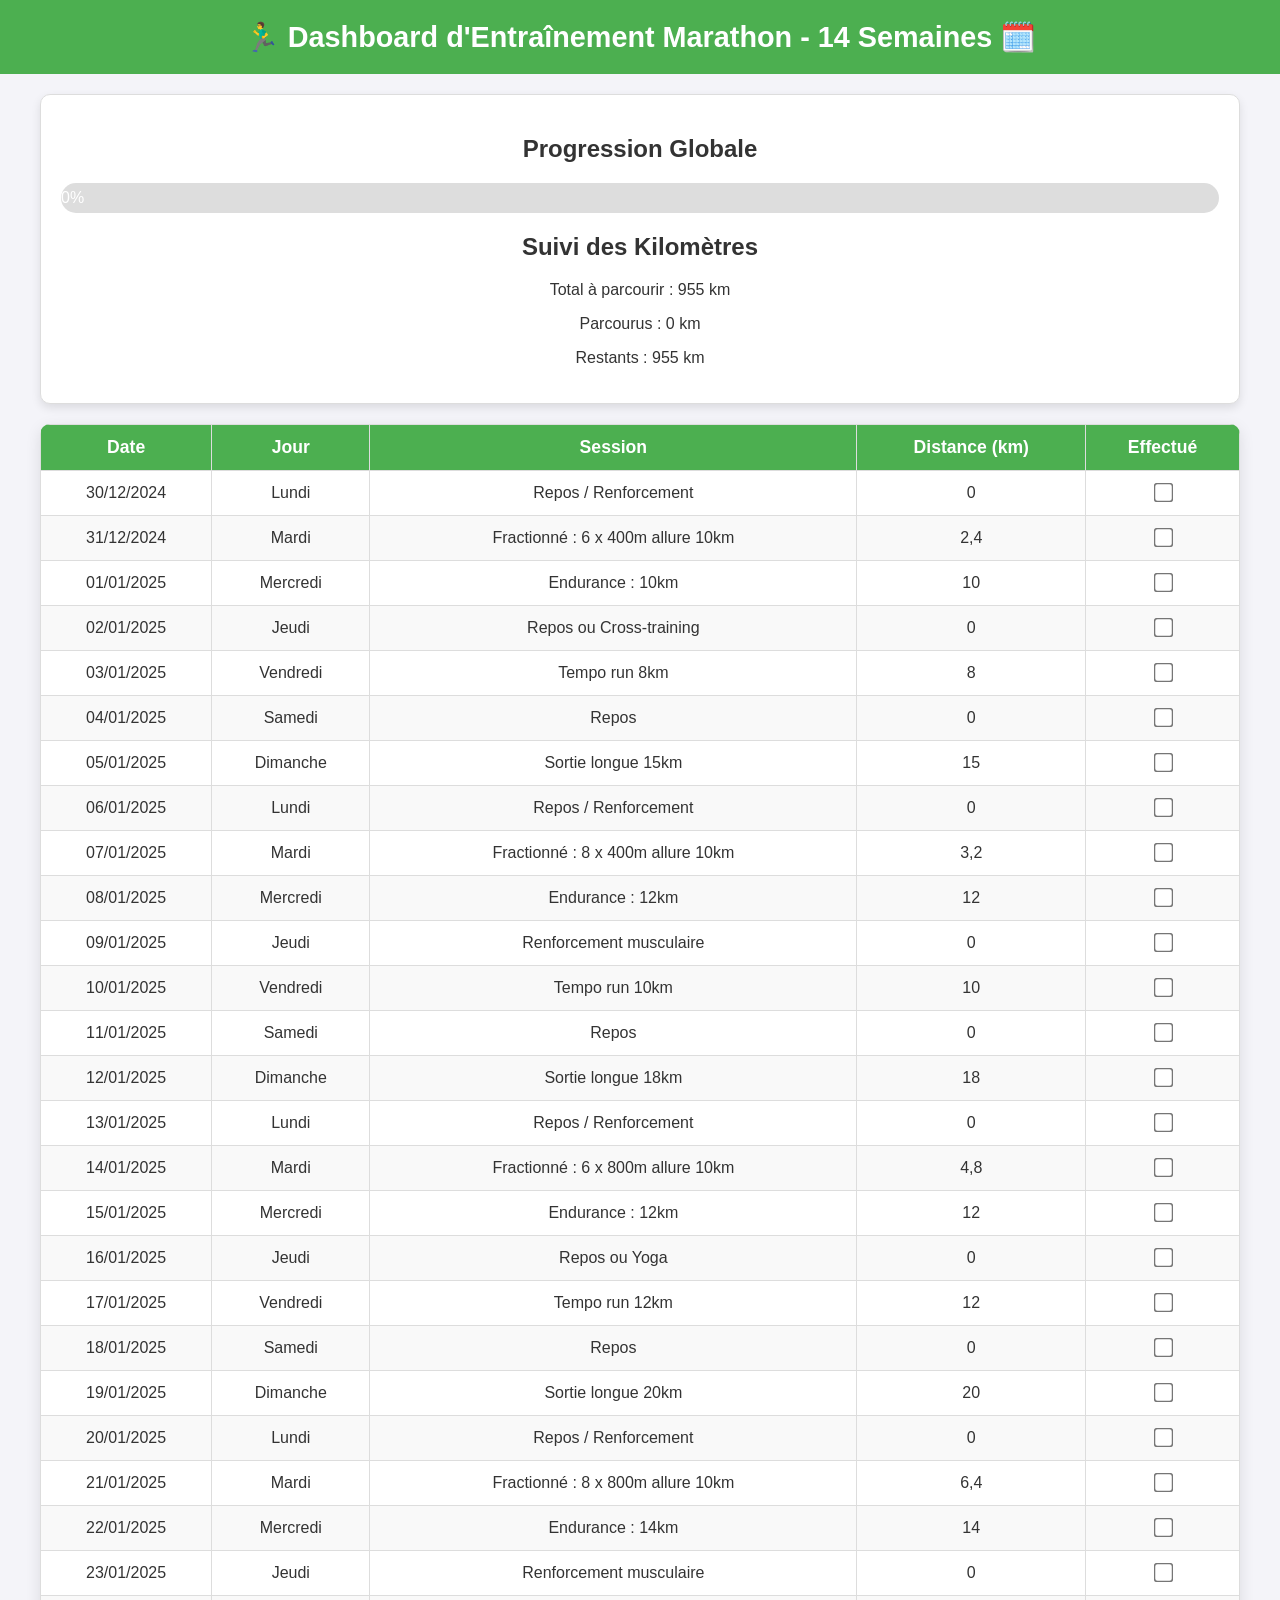
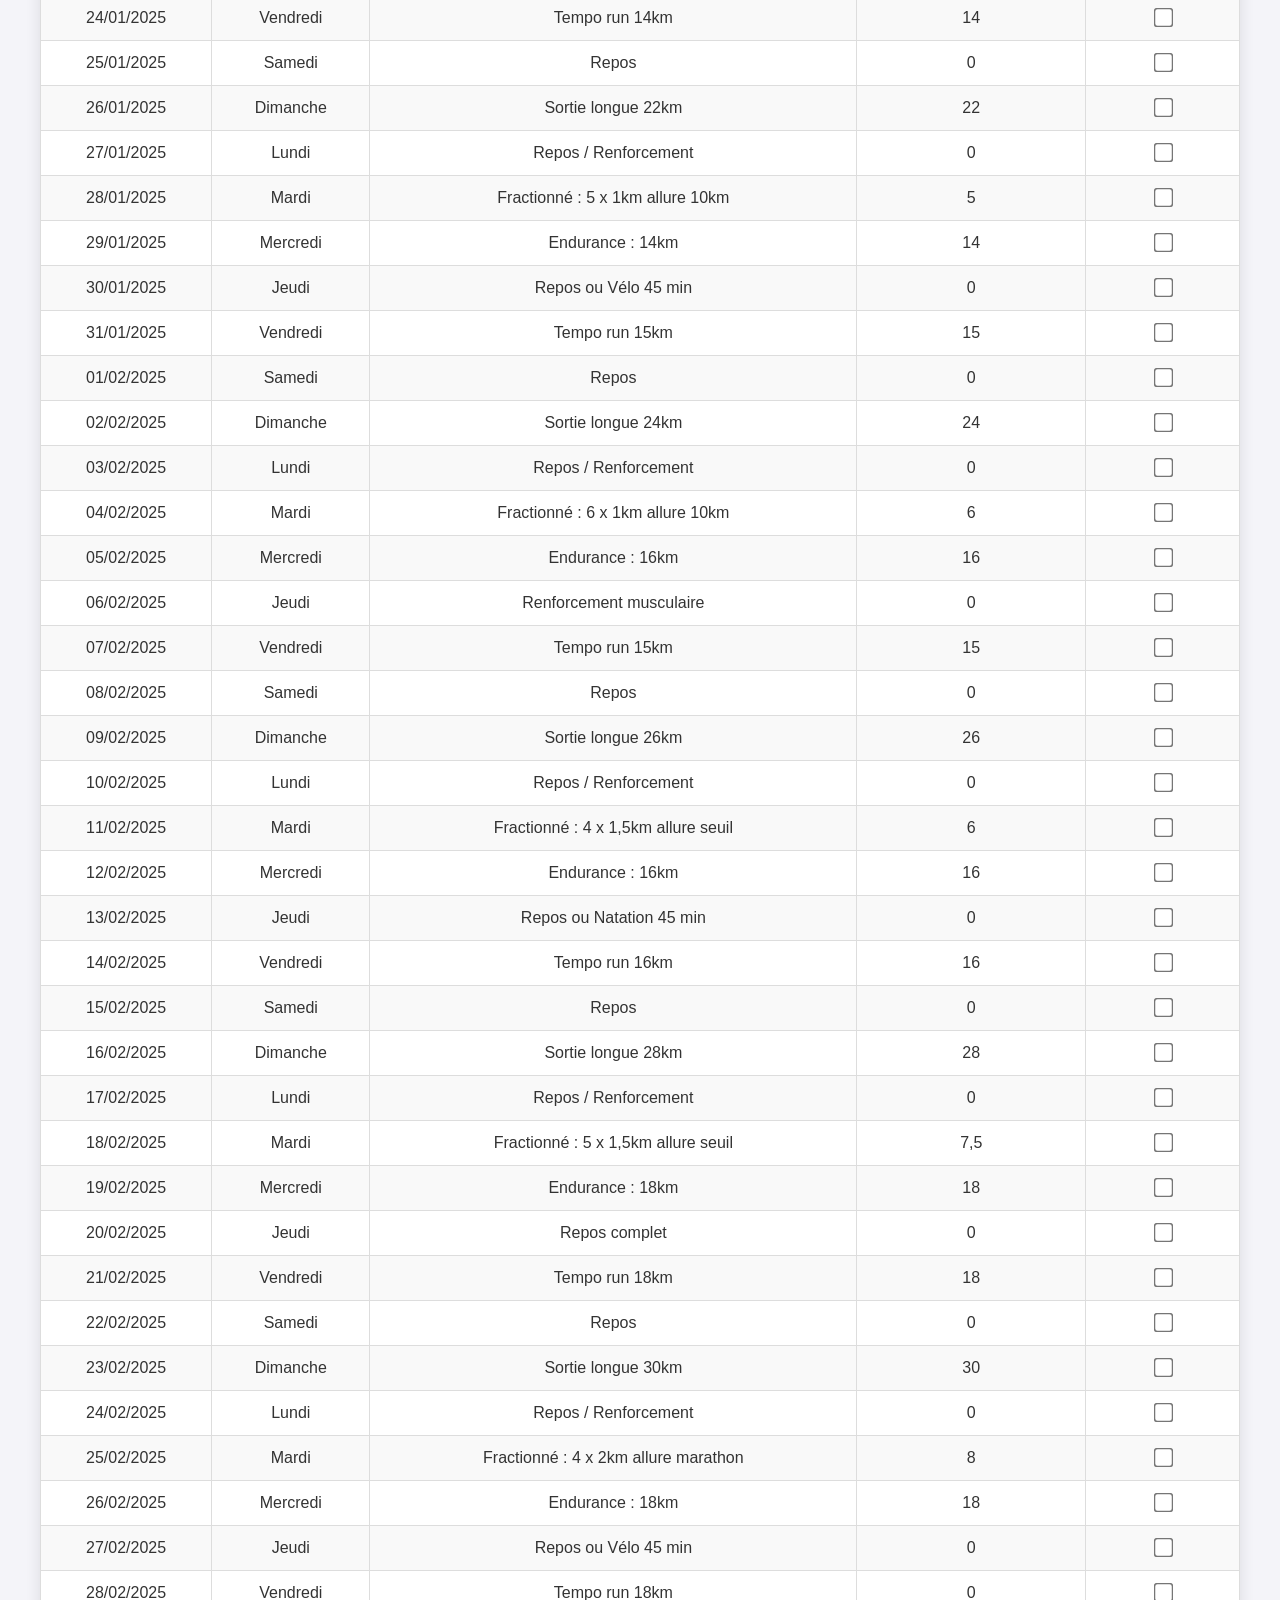
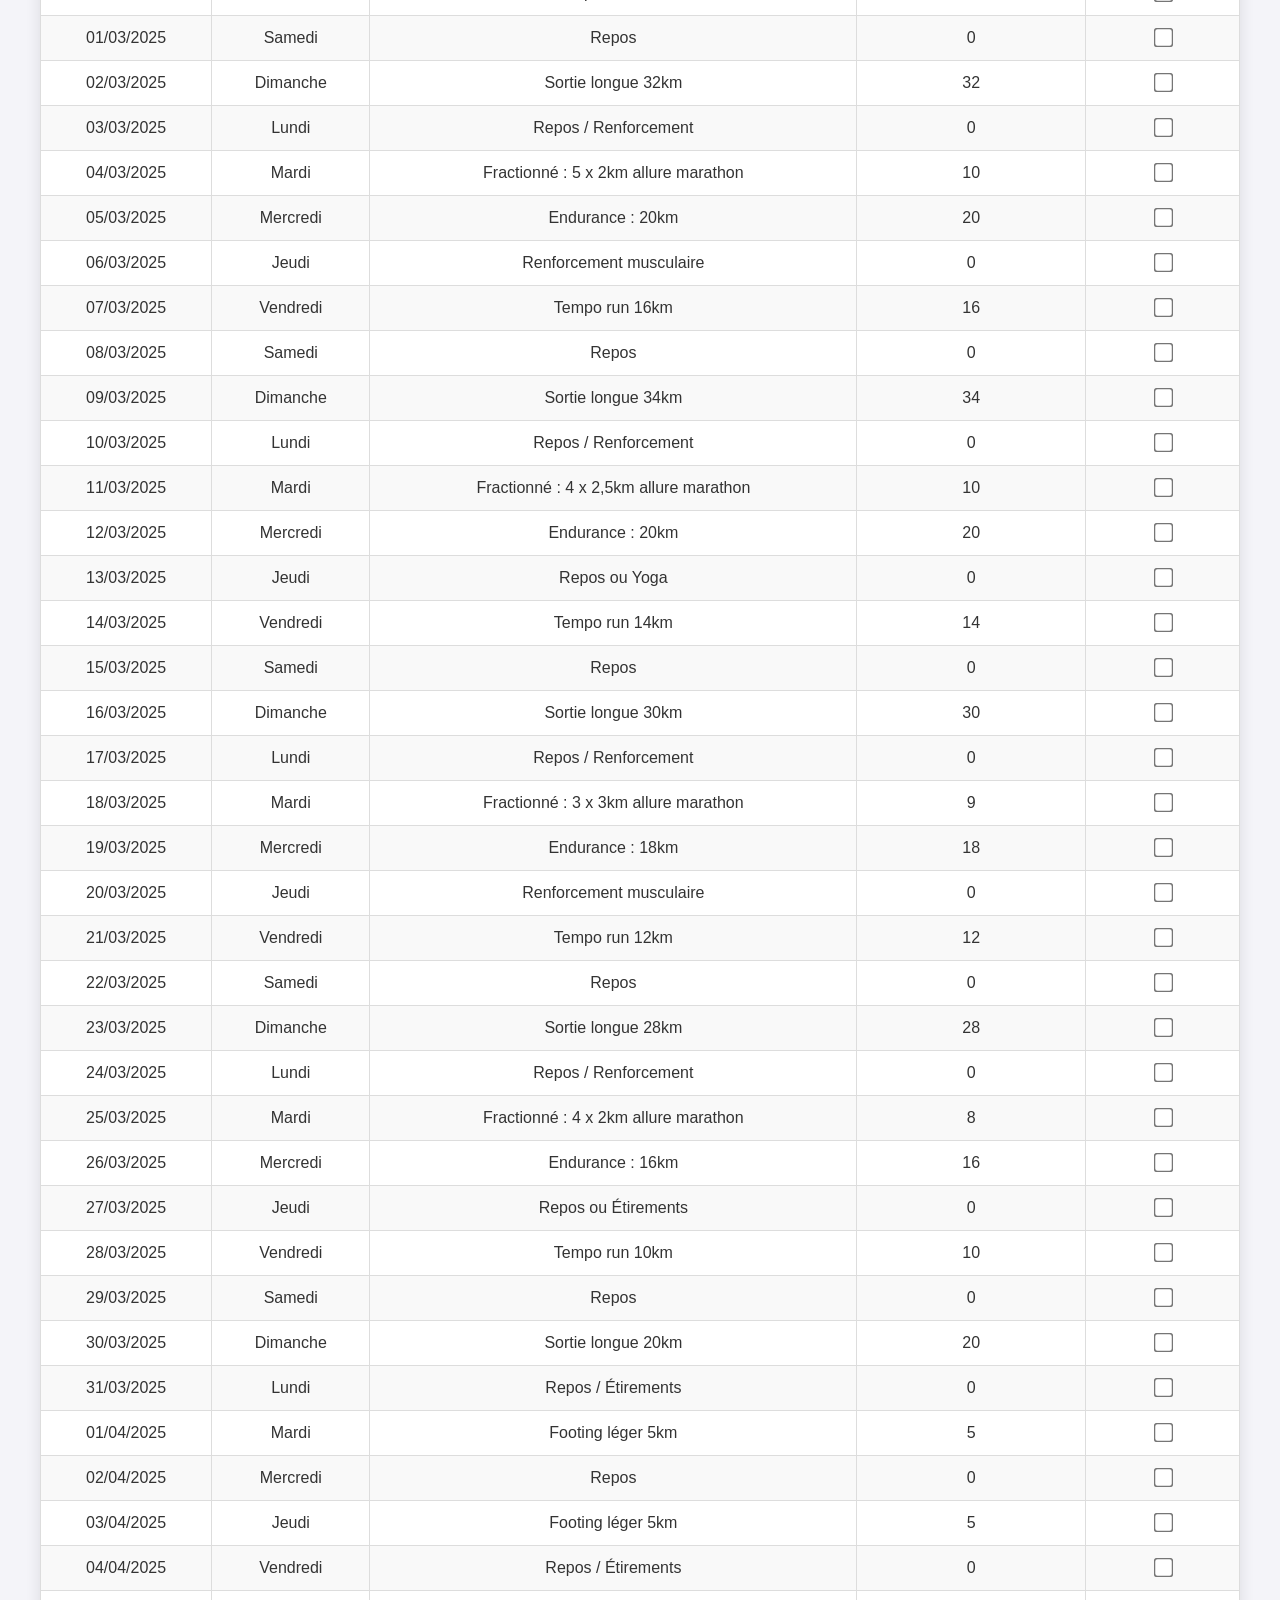
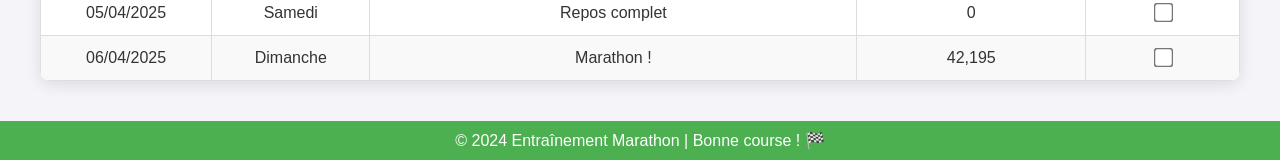
==== index.html @ 6904cc70 "Rename dashboard_marathon_14_semaines_responsive.html to index.html" ====
<!DOCTYPE html>

<html lang="fr">
<head>
<meta charset="utf-8"/>
<meta content="width=device-width, initial-scale=1.0" name="viewport"/>
<title>Dashboard d'Entraînement Marathon - 14 Semaines</title>
<style>
        body {
            font-family: 'Segoe UI', Tahoma, Geneva, Verdana, sans-serif;
            margin: 0;
            padding: 0;
            background-color: #f4f4f9;
            color: #333;
        }
        header {
            background-color: #4CAF50;
            color: white;
            padding: 20px;
            text-align: center;
            font-size: 1.8em;
            font-weight: bold;
        }
        .container {
            padding: 20px;
            max-width: 1200px;
            margin: 0 auto;
        }
        .sticky-section {
            background: #fff;
            padding: 20px;
            border: 1px solid #ddd;
            box-shadow: 0px 4px 10px rgba(0, 0, 0, 0.1);
            text-align: center;
            position: sticky;
            top: 20px;
            z-index: 100;
            border-radius: 10px;
            margin-bottom: 20px;
        }
        .progress-bar {
            width: 100%;
            background: #ddd;
            border-radius: 20px;
            overflow: hidden;
            height: 30px;
            margin-top: 10px;
        }
        .progress-fill {
            height: 100%;
            width: 0%;
            background: #4CAF50;
            text-align: center;
            color: white;
            line-height: 30px;
            transition: width 0.3s ease-in-out;
        }
        table {
            width: 100%;
            border-collapse: collapse;
            background-color: #fff;
            box-shadow: 0px 4px 15px rgba(0, 0, 0, 0.1);
            margin-top: 20px;
            border-radius: 10px;
            overflow: hidden;
        }
        th, td {
            border: 1px solid #ddd;
            padding: 12px;
            text-align: center;
        }
        th {
            background-color: #4CAF50;
            color: white;
            font-size: 1.1em;
        }
        tr:nth-child(even) {
            background-color: #f9f9f9;
        }
        tr:hover {
            background-color: #f1f1f1;
        }
        .done {
            background-color: #c8e6c9 !important;
        }
        input[type="checkbox"] {
            transform: scale(1.5);
            cursor: pointer;
        }
        footer {
            text-align: center;
            padding: 10px;
            background-color: #4CAF50;
            color: white;
            margin-top: 20px;
        }
    
        @media (max-width: 768px) {
            header {
                font-size: 1.5em;
                padding: 15px;
            }
            .container {
                padding: 10px;
            }
            .sticky-section {
                padding: 15px;
                top: 10px;
            }
            .progress-bar {
                height: 25px;
            }
            .progress-fill {
                line-height: 25px;
            }
            table {
                font-size: 0.9em;
                display: block;
                overflow-x: auto;
                white-space: nowrap;
            }
            th, td {
                padding: 10px;
            }
            input[type="checkbox"] {
                transform: scale(1.2);
            }
            footer {
                font-size: 0.9em;
            }
        }
</style>
<script>
        function toggleDone(checkbox) {
            let row = checkbox.parentElement.parentElement;
            let distanceCell = row.cells[3];
            let distance = parseFloat(distanceCell.innerText) || 0;
            let completedDistance = parseFloat(document.getElementById('completed-distance').innerText) || 0;
            let totalDistance = parseFloat(document.getElementById('total-distance').innerText);

            if (checkbox.checked) {
                row.classList.add('done');
                completedDistance += distance;
            } else {
                row.classList.remove('done');
                completedDistance -= distance;
            }

            document.getElementById('completed-distance').innerText = completedDistance.toFixed(2);
            document.getElementById('remaining-distance').innerText = (totalDistance - completedDistance).toFixed(2);
            updateProgress(completedDistance, totalDistance);
            saveState();
        }

        function updateProgress(completed, total) {
            let progress = (completed / total) * 100;
            document.getElementById('progress-fill').style.width = progress + '%';
            document.getElementById('progress-text').innerText = Math.round(progress) + '%';
        }

        function saveState() {
            let checkboxes = document.querySelectorAll('input[type="checkbox"]');
            let state = Array.from(checkboxes).map(cb => cb.checked);
            localStorage.setItem('trainingState', JSON.stringify(state));
            localStorage.setItem('completedDistance', document.getElementById('completed-distance').innerText);
        }

        function loadState() {
            let state = JSON.parse(localStorage.getItem('trainingState'));
            let completedDistance = localStorage.getItem('completedDistance');
            let checkboxes = document.querySelectorAll('input[type="checkbox"]');

            if (state) {
                state.forEach((checked, index) => {
                    checkboxes[index].checked = checked;
                    if (checked) {
                        checkboxes[index].parentElement.parentElement.classList.add('done');
                    }
                });
            }

            if (completedDistance) {
                document.getElementById('completed-distance').innerText = completedDistance;
                let totalDistance = parseFloat(document.getElementById('total-distance').innerText);
                document.getElementById('remaining-distance').innerText = (totalDistance - parseFloat(completedDistance)).toFixed(2);
                updateProgress(parseFloat(completedDistance), totalDistance);
            }
        }

        window.onload = loadState;
    </script>
</head>
<body>
<header>🏃‍♂️ Dashboard d'Entraînement Marathon - 14 Semaines 🗓️</header>
<div class="container">
<div class="sticky-section">
<h2>Progression Globale</h2>
<div class="progress-bar">
<div class="progress-fill" id="progress-fill">
<span id="progress-text">0%</span>
</div>
</div>
<h2>Suivi des Kilomètres</h2>
<p>Total à parcourir : <span id="total-distance">0</span> km</p>
<p>Parcourus : <span id="completed-distance">0</span> km</p>
<p>Restants : <span id="remaining-distance">0</span> km</p>
</div>
<table>
<thead>
<tr>
<th>Date</th>
<th>Jour</th>
<th>Session</th>
<th>Distance (km)</th>
<th>Effectué</th>
</tr>
</thead>
<tbody>
<tr>
<td>30/12/2024</td>
<td>Lundi</td>
<td>Repos / Renforcement</td>
<td>0</td>
<td><input onclick="toggleDone(this)" type="checkbox"/></td>
</tr>
<tr>
<td>31/12/2024</td>
<td>Mardi</td>
<td>Fractionné : 6 x 400m allure 10km</td>
<td>2,4</td>
<td><input onclick="toggleDone(this)" type="checkbox"/></td>
</tr>
<tr>
<td>01/01/2025</td>
<td>Mercredi</td>
<td>Endurance : 10km</td>
<td>10</td>
<td><input onclick="toggleDone(this)" type="checkbox"/></td>
</tr>
<tr>
<td>02/01/2025</td>
<td>Jeudi</td>
<td>Repos ou Cross-training</td>
<td>0</td>
<td><input onclick="toggleDone(this)" type="checkbox"/></td>
</tr>
<tr>
<td>03/01/2025</td>
<td>Vendredi</td>
<td>Tempo run 8km</td>
<td>8</td>
<td><input onclick="toggleDone(this)" type="checkbox"/></td>
</tr>
<tr>
<td>04/01/2025</td>
<td>Samedi</td>
<td>Repos</td>
<td>0</td>
<td><input onclick="toggleDone(this)" type="checkbox"/></td>
</tr>
<tr>
<td>05/01/2025</td>
<td>Dimanche</td>
<td>Sortie longue 15km</td>
<td>15</td>
<td><input onclick="toggleDone(this)" type="checkbox"/></td>
</tr>
<tr>
<td>06/01/2025</td>
<td>Lundi</td>
<td>Repos / Renforcement</td>
<td>0</td>
<td><input onclick="toggleDone(this)" type="checkbox"/></td>
</tr>
<tr>
<td>07/01/2025</td>
<td>Mardi</td>
<td>Fractionné : 8 x 400m allure 10km</td>
<td>3,2</td>
<td><input onclick="toggleDone(this)" type="checkbox"/></td>
</tr>
<tr>
<td>08/01/2025</td>
<td>Mercredi</td>
<td>Endurance : 12km</td>
<td>12</td>
<td><input onclick="toggleDone(this)" type="checkbox"/></td>
</tr>
<tr>
<td>09/01/2025</td>
<td>Jeudi</td>
<td>Renforcement musculaire</td>
<td>0</td>
<td><input onclick="toggleDone(this)" type="checkbox"/></td>
</tr>
<tr>
<td>10/01/2025</td>
<td>Vendredi</td>
<td>Tempo run 10km</td>
<td>10</td>
<td><input onclick="toggleDone(this)" type="checkbox"/></td>
</tr>
<tr>
<td>11/01/2025</td>
<td>Samedi</td>
<td>Repos</td>
<td>0</td>
<td><input onclick="toggleDone(this)" type="checkbox"/></td>
</tr>
<tr>
<td>12/01/2025</td>
<td>Dimanche</td>
<td>Sortie longue 18km</td>
<td>18</td>
<td><input onclick="toggleDone(this)" type="checkbox"/></td>
</tr>
<tr>
<td>13/01/2025</td>
<td>Lundi</td>
<td>Repos / Renforcement</td>
<td>0</td>
<td><input onclick="toggleDone(this)" type="checkbox"/></td>
</tr>
<tr>
<td>14/01/2025</td>
<td>Mardi</td>
<td>Fractionné : 6 x 800m allure 10km</td>
<td>4,8</td>
<td><input onclick="toggleDone(this)" type="checkbox"/></td>
</tr>
<tr>
<td>15/01/2025</td>
<td>Mercredi</td>
<td>Endurance : 12km</td>
<td>12</td>
<td><input onclick="toggleDone(this)" type="checkbox"/></td>
</tr>
<tr>
<td>16/01/2025</td>
<td>Jeudi</td>
<td>Repos ou Yoga</td>
<td>0</td>
<td><input onclick="toggleDone(this)" type="checkbox"/></td>
</tr>
<tr>
<td>17/01/2025</td>
<td>Vendredi</td>
<td>Tempo run 12km</td>
<td>12</td>
<td><input onclick="toggleDone(this)" type="checkbox"/></td>
</tr>
<tr>
<td>18/01/2025</td>
<td>Samedi</td>
<td>Repos</td>
<td>0</td>
<td><input onclick="toggleDone(this)" type="checkbox"/></td>
</tr>
<tr>
<td>19/01/2025</td>
<td>Dimanche</td>
<td>Sortie longue 20km</td>
<td>20</td>
<td><input onclick="toggleDone(this)" type="checkbox"/></td>
</tr>
<tr>
<td>20/01/2025</td>
<td>Lundi</td>
<td>Repos / Renforcement</td>
<td>0</td>
<td><input onclick="toggleDone(this)" type="checkbox"/></td>
</tr>
<tr>
<td>21/01/2025</td>
<td>Mardi</td>
<td>Fractionné : 8 x 800m allure 10km</td>
<td>6,4</td>
<td><input onclick="toggleDone(this)" type="checkbox"/></td>
</tr>
<tr>
<td>22/01/2025</td>
<td>Mercredi</td>
<td>Endurance : 14km</td>
<td>14</td>
<td><input onclick="toggleDone(this)" type="checkbox"/></td>
</tr>
<tr>
<td>23/01/2025</td>
<td>Jeudi</td>
<td>Renforcement musculaire</td>
<td>0</td>
<td><input onclick="toggleDone(this)" type="checkbox"/></td>
</tr>
<tr>
<td>24/01/2025</td>
<td>Vendredi</td>
<td>Tempo run 14km</td>
<td>14</td>
<td><input onclick="toggleDone(this)" type="checkbox"/></td>
</tr>
<tr>
<td>25/01/2025</td>
<td>Samedi</td>
<td>Repos</td>
<td>0</td>
<td><input onclick="toggleDone(this)" type="checkbox"/></td>
</tr>
<tr>
<td>26/01/2025</td>
<td>Dimanche</td>
<td>Sortie longue 22km</td>
<td>22</td>
<td><input onclick="toggleDone(this)" type="checkbox"/></td>
</tr>
<tr>
<td>27/01/2025</td>
<td>Lundi</td>
<td>Repos / Renforcement</td>
<td>0</td>
<td><input onclick="toggleDone(this)" type="checkbox"/></td>
</tr>
<tr>
<td>28/01/2025</td>
<td>Mardi</td>
<td>Fractionné : 5 x 1km allure 10km</td>
<td>5</td>
<td><input onclick="toggleDone(this)" type="checkbox"/></td>
</tr>
<tr>
<td>29/01/2025</td>
<td>Mercredi</td>
<td>Endurance : 14km</td>
<td>14</td>
<td><input onclick="toggleDone(this)" type="checkbox"/></td>
</tr>
<tr>
<td>30/01/2025</td>
<td>Jeudi</td>
<td>Repos ou Vélo 45 min</td>
<td>0</td>
<td><input onclick="toggleDone(this)" type="checkbox"/></td>
</tr>
<tr>
<td>31/01/2025</td>
<td>Vendredi</td>
<td>Tempo run 15km</td>
<td>15</td>
<td><input onclick="toggleDone(this)" type="checkbox"/></td>
</tr>
<tr>
<td>01/02/2025</td>
<td>Samedi</td>
<td>Repos</td>
<td>0</td>
<td><input onclick="toggleDone(this)" type="checkbox"/></td>
</tr>
<tr>
<td>02/02/2025</td>
<td>Dimanche</td>
<td>Sortie longue 24km</td>
<td>24</td>
<td><input onclick="toggleDone(this)" type="checkbox"/></td>
</tr>
<tr>
<td>03/02/2025</td>
<td>Lundi</td>
<td>Repos / Renforcement</td>
<td>0</td>
<td><input onclick="toggleDone(this)" type="checkbox"/></td>
</tr>
<tr>
<td>04/02/2025</td>
<td>Mardi</td>
<td>Fractionné : 6 x 1km allure 10km</td>
<td>6</td>
<td><input onclick="toggleDone(this)" type="checkbox"/></td>
</tr>
<tr>
<td>05/02/2025</td>
<td>Mercredi</td>
<td>Endurance : 16km</td>
<td>16</td>
<td><input onclick="toggleDone(this)" type="checkbox"/></td>
</tr>
<tr>
<td>06/02/2025</td>
<td>Jeudi</td>
<td>Renforcement musculaire</td>
<td>0</td>
<td><input onclick="toggleDone(this)" type="checkbox"/></td>
</tr>
<tr>
<td>07/02/2025</td>
<td>Vendredi</td>
<td>Tempo run 15km</td>
<td>15</td>
<td><input onclick="toggleDone(this)" type="checkbox"/></td>
</tr>
<tr>
<td>08/02/2025</td>
<td>Samedi</td>
<td>Repos</td>
<td>0</td>
<td><input onclick="toggleDone(this)" type="checkbox"/></td>
</tr>
<tr>
<td>09/02/2025</td>
<td>Dimanche</td>
<td>Sortie longue 26km</td>
<td>26</td>
<td><input onclick="toggleDone(this)" type="checkbox"/></td>
</tr>
<tr>
<td>10/02/2025</td>
<td>Lundi</td>
<td>Repos / Renforcement</td>
<td>0</td>
<td><input onclick="toggleDone(this)" type="checkbox"/></td>
</tr>
<tr>
<td>11/02/2025</td>
<td>Mardi</td>
<td>Fractionné : 4 x 1,5km allure seuil</td>
<td>6</td>
<td><input onclick="toggleDone(this)" type="checkbox"/></td>
</tr>
<tr>
<td>12/02/2025</td>
<td>Mercredi</td>
<td>Endurance : 16km</td>
<td>16</td>
<td><input onclick="toggleDone(this)" type="checkbox"/></td>
</tr>
<tr>
<td>13/02/2025</td>
<td>Jeudi</td>
<td>Repos ou Natation 45 min</td>
<td>0</td>
<td><input onclick="toggleDone(this)" type="checkbox"/></td>
</tr>
<tr>
<td>14/02/2025</td>
<td>Vendredi</td>
<td>Tempo run 16km</td>
<td>16</td>
<td><input onclick="toggleDone(this)" type="checkbox"/></td>
</tr>
<tr>
<td>15/02/2025</td>
<td>Samedi</td>
<td>Repos</td>
<td>0</td>
<td><input onclick="toggleDone(this)" type="checkbox"/></td>
</tr>
<tr>
<td>16/02/2025</td>
<td>Dimanche</td>
<td>Sortie longue 28km</td>
<td>28</td>
<td><input onclick="toggleDone(this)" type="checkbox"/></td>
</tr>
<tr>
<td>17/02/2025</td>
<td>Lundi</td>
<td>Repos / Renforcement</td>
<td>0</td>
<td><input onclick="toggleDone(this)" type="checkbox"/></td>
</tr>
<tr>
<td>18/02/2025</td>
<td>Mardi</td>
<td>Fractionné : 5 x 1,5km allure seuil</td>
<td>7,5</td>
<td><input onclick="toggleDone(this)" type="checkbox"/></td>
</tr>
<tr>
<td>19/02/2025</td>
<td>Mercredi</td>
<td>Endurance : 18km</td>
<td>18</td>
<td><input onclick="toggleDone(this)" type="checkbox"/></td>
</tr>
<tr>
<td>20/02/2025</td>
<td>Jeudi</td>
<td>Repos complet</td>
<td>0</td>
<td><input onclick="toggleDone(this)" type="checkbox"/></td>
</tr>
<tr>
<td>21/02/2025</td>
<td>Vendredi</td>
<td>Tempo run 18km</td>
<td>18</td>
<td><input onclick="toggleDone(this)" type="checkbox"/></td>
</tr>
<tr>
<td>22/02/2025</td>
<td>Samedi</td>
<td>Repos</td>
<td>0</td>
<td><input onclick="toggleDone(this)" type="checkbox"/></td>
</tr>
<tr>
<td>23/02/2025</td>
<td>Dimanche</td>
<td>Sortie longue 30km</td>
<td>30</td>
<td><input onclick="toggleDone(this)" type="checkbox"/></td>
</tr>
<tr>
<td>24/02/2025</td>
<td>Lundi</td>
<td>Repos / Renforcement</td>
<td>0</td>
<td><input onclick="toggleDone(this)" type="checkbox"/></td>
</tr>
<tr>
<td>25/02/2025</td>
<td>Mardi</td>
<td>Fractionné : 4 x 2km allure marathon</td>
<td>8</td>
<td><input onclick="toggleDone(this)" type="checkbox"/></td>
</tr>
<tr>
<td>26/02/2025</td>
<td>Mercredi</td>
<td>Endurance : 18km</td>
<td>18</td>
<td><input onclick="toggleDone(this)" type="checkbox"/></td>
</tr>
<tr>
<td>27/02/2025</td>
<td>Jeudi</td>
<td>Repos ou Vélo 45 min</td>
<td>0</td>
<td><input onclick="toggleDone(this)" type="checkbox"/></td>
</tr>
<tr>
<td>28/02/2025</td>
<td>Vendredi</td>
<td>Tempo run 18km</td>
<td>0</td>
<td><input onclick="toggleDone(this)" type="checkbox"/></td>
</tr>
<tr>
<td>01/03/2025</td>
<td>Samedi</td>
<td>Repos</td>
<td>0</td>
<td><input onclick="toggleDone(this)" type="checkbox"/></td>
</tr>
<tr>
<td>02/03/2025</td>
<td>Dimanche</td>
<td>Sortie longue 32km</td>
<td>32</td>
<td><input onclick="toggleDone(this)" type="checkbox"/></td>
</tr>
<tr>
<td>03/03/2025</td>
<td>Lundi</td>
<td>Repos / Renforcement</td>
<td>0</td>
<td><input onclick="toggleDone(this)" type="checkbox"/></td>
</tr>
<tr>
<td>04/03/2025</td>
<td>Mardi</td>
<td>Fractionné : 5 x 2km allure marathon</td>
<td>10</td>
<td><input onclick="toggleDone(this)" type="checkbox"/></td>
</tr>
<tr>
<td>05/03/2025</td>
<td>Mercredi</td>
<td>Endurance : 20km</td>
<td>20</td>
<td><input onclick="toggleDone(this)" type="checkbox"/></td>
</tr>
<tr>
<td>06/03/2025</td>
<td>Jeudi</td>
<td>Renforcement musculaire</td>
<td>0</td>
<td><input onclick="toggleDone(this)" type="checkbox"/></td>
</tr>
<tr>
<td>07/03/2025</td>
<td>Vendredi</td>
<td>Tempo run 16km</td>
<td>16</td>
<td><input onclick="toggleDone(this)" type="checkbox"/></td>
</tr>
<tr>
<td>08/03/2025</td>
<td>Samedi</td>
<td>Repos</td>
<td>0</td>
<td><input onclick="toggleDone(this)" type="checkbox"/></td>
</tr>
<tr>
<td>09/03/2025</td>
<td>Dimanche</td>
<td>Sortie longue 34km</td>
<td>34</td>
<td><input onclick="toggleDone(this)" type="checkbox"/></td>
</tr>
<tr>
<td>10/03/2025</td>
<td>Lundi</td>
<td>Repos / Renforcement</td>
<td>0</td>
<td><input onclick="toggleDone(this)" type="checkbox"/></td>
</tr>
<tr>
<td>11/03/2025</td>
<td>Mardi</td>
<td>Fractionné : 4 x 2,5km allure marathon</td>
<td>10</td>
<td><input onclick="toggleDone(this)" type="checkbox"/></td>
</tr>
<tr>
<td>12/03/2025</td>
<td>Mercredi</td>
<td>Endurance : 20km</td>
<td>20</td>
<td><input onclick="toggleDone(this)" type="checkbox"/></td>
</tr>
<tr>
<td>13/03/2025</td>
<td>Jeudi</td>
<td>Repos ou Yoga</td>
<td>0</td>
<td><input onclick="toggleDone(this)" type="checkbox"/></td>
</tr>
<tr>
<td>14/03/2025</td>
<td>Vendredi</td>
<td>Tempo run 14km</td>
<td>14</td>
<td><input onclick="toggleDone(this)" type="checkbox"/></td>
</tr>
<tr>
<td>15/03/2025</td>
<td>Samedi</td>
<td>Repos</td>
<td>0</td>
<td><input onclick="toggleDone(this)" type="checkbox"/></td>
</tr>
<tr>
<td>16/03/2025</td>
<td>Dimanche</td>
<td>Sortie longue 30km</td>
<td>30</td>
<td><input onclick="toggleDone(this)" type="checkbox"/></td>
</tr>
<tr>
<td>17/03/2025</td>
<td>Lundi</td>
<td>Repos / Renforcement</td>
<td>0</td>
<td><input onclick="toggleDone(this)" type="checkbox"/></td>
</tr>
<tr>
<td>18/03/2025</td>
<td>Mardi</td>
<td>Fractionné : 3 x 3km allure marathon</td>
<td>9</td>
<td><input onclick="toggleDone(this)" type="checkbox"/></td>
</tr>
<tr>
<td>19/03/2025</td>
<td>Mercredi</td>
<td>Endurance : 18km</td>
<td>18</td>
<td><input onclick="toggleDone(this)" type="checkbox"/></td>
</tr>
<tr>
<td>20/03/2025</td>
<td>Jeudi</td>
<td>Renforcement musculaire</td>
<td>0</td>
<td><input onclick="toggleDone(this)" type="checkbox"/></td>
</tr>
<tr>
<td>21/03/2025</td>
<td>Vendredi</td>
<td>Tempo run 12km</td>
<td>12</td>
<td><input onclick="toggleDone(this)" type="checkbox"/></td>
</tr>
<tr>
<td>22/03/2025</td>
<td>Samedi</td>
<td>Repos</td>
<td>0</td>
<td><input onclick="toggleDone(this)" type="checkbox"/></td>
</tr>
<tr>
<td>23/03/2025</td>
<td>Dimanche</td>
<td>Sortie longue 28km</td>
<td>28</td>
<td><input onclick="toggleDone(this)" type="checkbox"/></td>
</tr>
<tr>
<td>24/03/2025</td>
<td>Lundi</td>
<td>Repos / Renforcement</td>
<td>0</td>
<td><input onclick="toggleDone(this)" type="checkbox"/></td>
</tr>
<tr>
<td>25/03/2025</td>
<td>Mardi</td>
<td>Fractionné : 4 x 2km allure marathon</td>
<td>8</td>
<td><input onclick="toggleDone(this)" type="checkbox"/></td>
</tr>
<tr>
<td>26/03/2025</td>
<td>Mercredi</td>
<td>Endurance : 16km</td>
<td>16</td>
<td><input onclick="toggleDone(this)" type="checkbox"/></td>
</tr>
<tr>
<td>27/03/2025</td>
<td>Jeudi</td>
<td>Repos ou Étirements</td>
<td>0</td>
<td><input onclick="toggleDone(this)" type="checkbox"/></td>
</tr>
<tr>
<td>28/03/2025</td>
<td>Vendredi</td>
<td>Tempo run 10km</td>
<td>10</td>
<td><input onclick="toggleDone(this)" type="checkbox"/></td>
</tr>
<tr>
<td>29/03/2025</td>
<td>Samedi</td>
<td>Repos</td>
<td>0</td>
<td><input onclick="toggleDone(this)" type="checkbox"/></td>
</tr>
<tr>
<td>30/03/2025</td>
<td>Dimanche</td>
<td>Sortie longue 20km</td>
<td>20</td>
<td><input onclick="toggleDone(this)" type="checkbox"/></td>
</tr>
<tr>
<td>31/03/2025</td>
<td>Lundi</td>
<td>Repos / Étirements</td>
<td>0</td>
<td><input onclick="toggleDone(this)" type="checkbox"/></td>
</tr>
<tr>
<td>01/04/2025</td>
<td>Mardi</td>
<td>Footing léger 5km</td>
<td>5</td>
<td><input onclick="toggleDone(this)" type="checkbox"/></td>
</tr>
<tr>
<td>02/04/2025</td>
<td>Mercredi</td>
<td>Repos</td>
<td>0</td>
<td><input onclick="toggleDone(this)" type="checkbox"/></td>
</tr>
<tr>
<td>03/04/2025</td>
<td>Jeudi</td>
<td>Footing léger 5km</td>
<td>5</td>
<td><input onclick="toggleDone(this)" type="checkbox"/></td>
</tr>
<tr>
<td>04/04/2025</td>
<td>Vendredi</td>
<td>Repos / Étirements</td>
<td>0</td>
<td><input onclick="toggleDone(this)" type="checkbox"/></td>
</tr>
<tr>
<td>05/04/2025</td>
<td>Samedi</td>
<td>Repos complet</td>
<td>0</td>
<td><input onclick="toggleDone(this)" type="checkbox"/></td>
</tr>
<tr>
<td>06/04/2025</td>
<td>Dimanche</td>
<td>Marathon !</td>
<td>42,195</td>
<td><input onclick="toggleDone(this)" type="checkbox"/></td>
</tr>
</tbody>
</table>
</div>
<footer>© 2024 Entraînement Marathon | Bonne course ! 🏁</footer>
<script>
        document.getElementById('total-distance').innerText = 955;
        document.getElementById('remaining-distance').innerText = 955;
    </script>
</body>
</html>
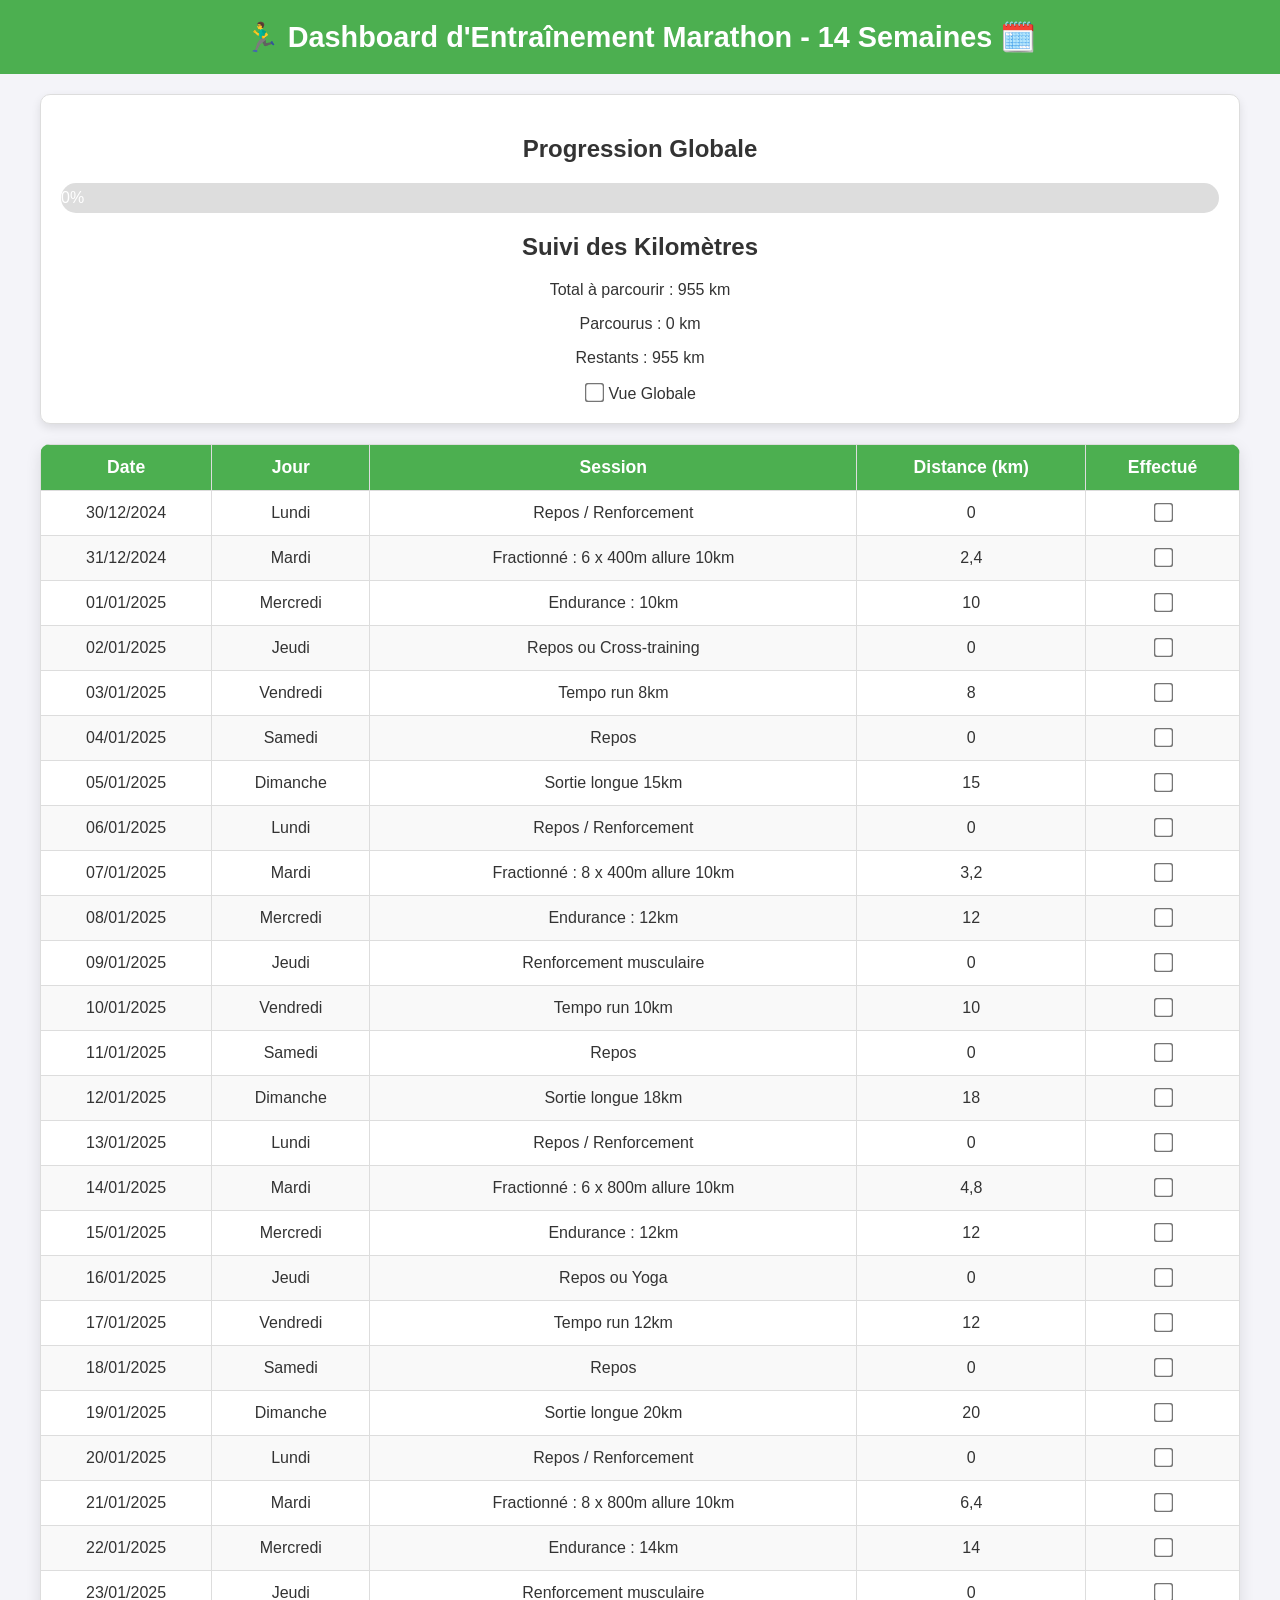
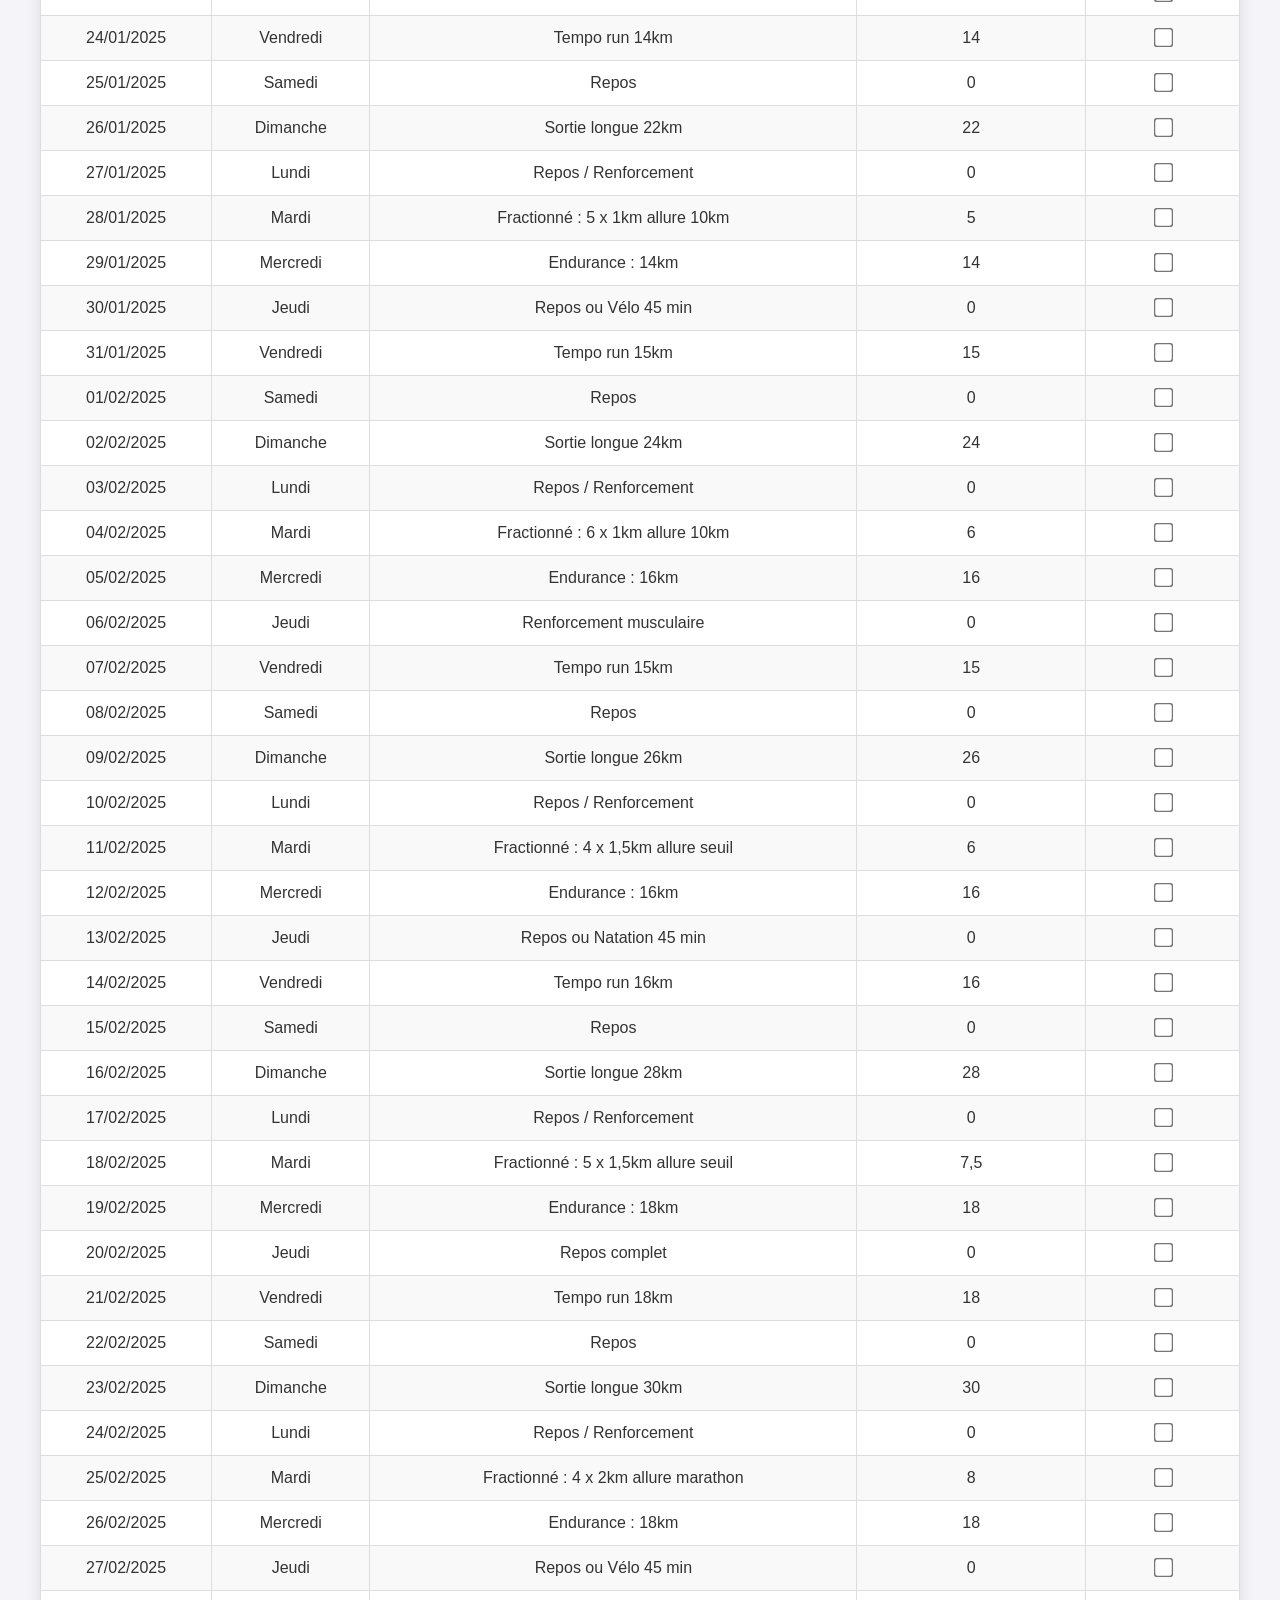
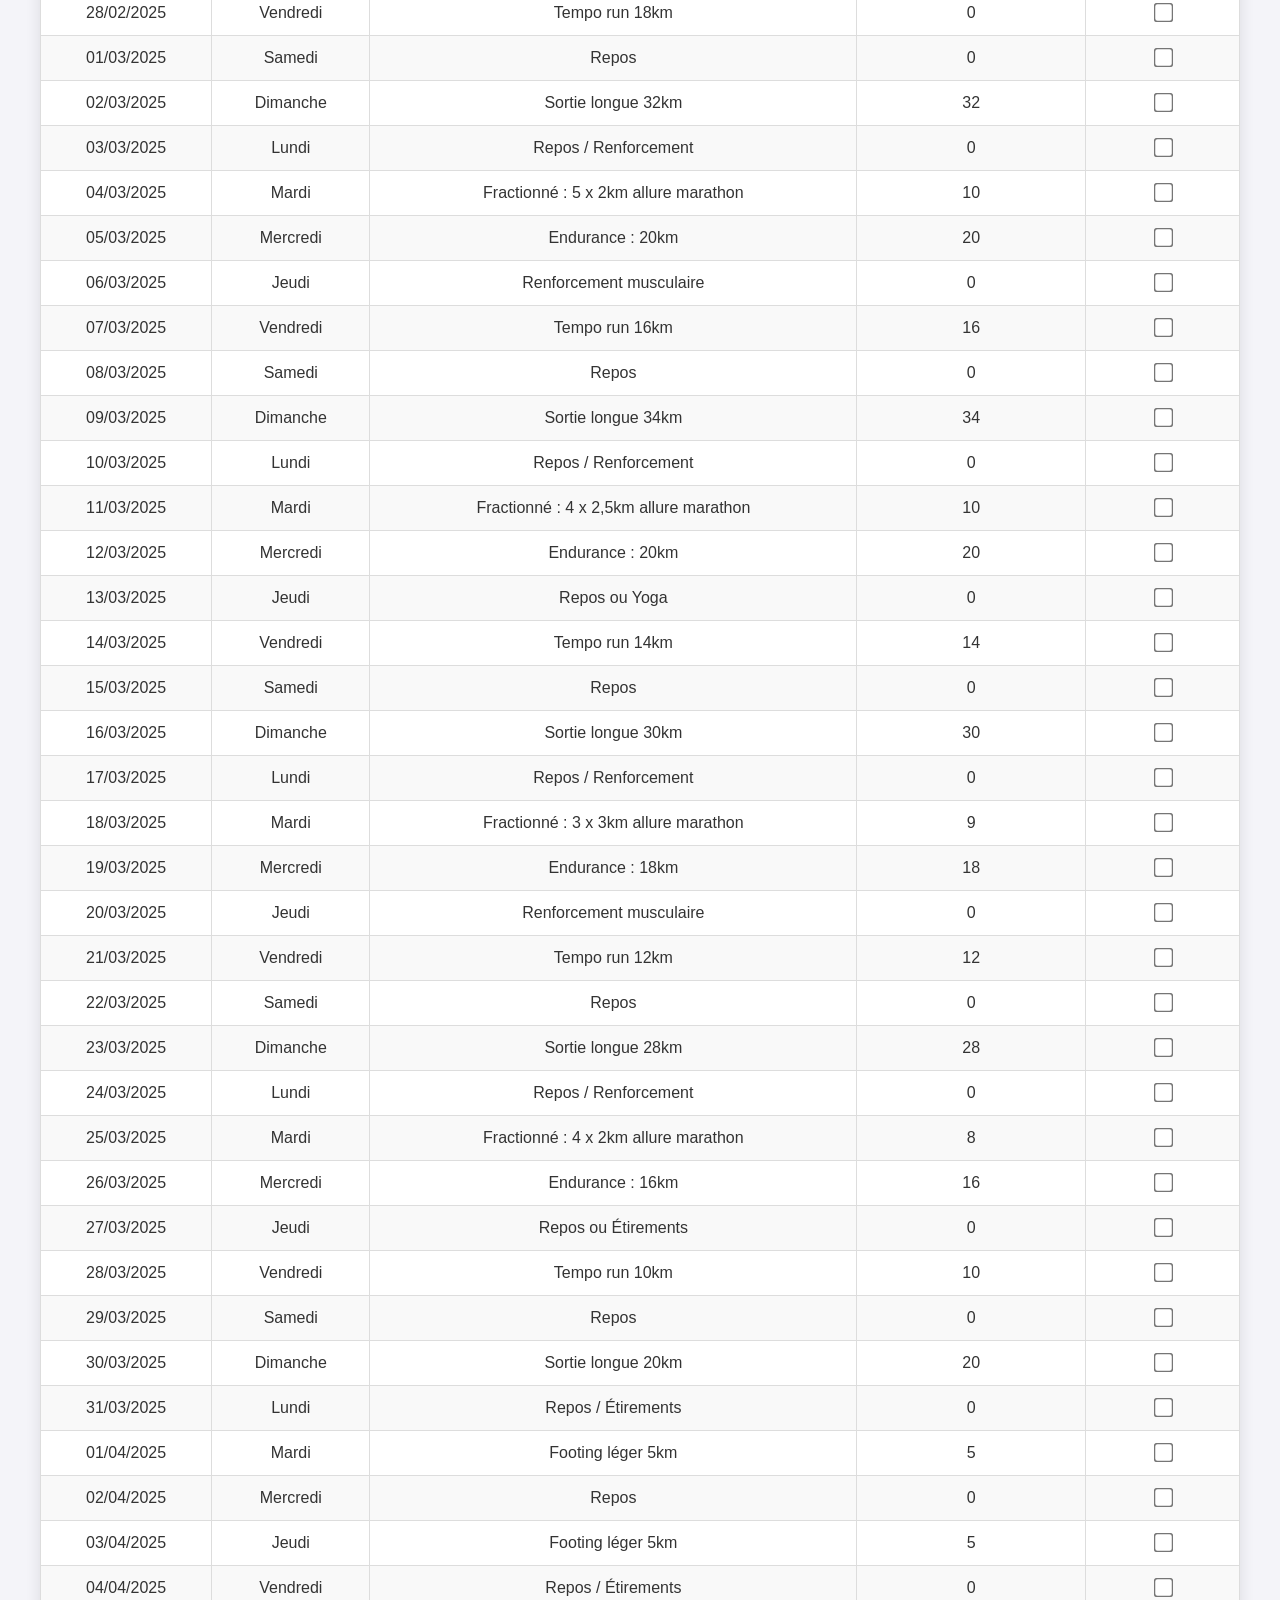
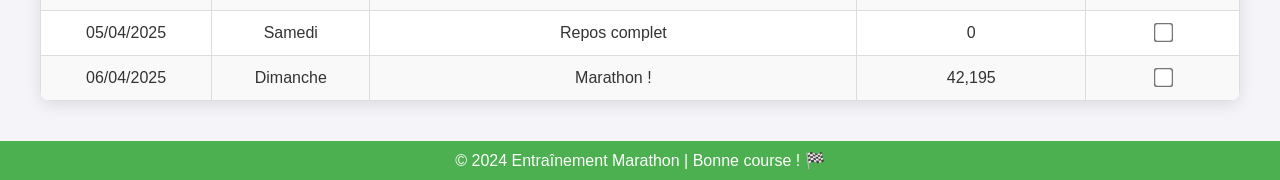
==== commit 1f7c01ff: "Add switch view (global vs. current week)" ====
--- a/index.html
+++ b/index.html
@@ -1,915 +1,741 @@
+<!DOCTYPE html>
+<html lang="fr">
 
-<!DOCTYPE html>
+<head>
+    <meta charset="utf-8" />
+    <meta content="width=device-width, initial-scale=1.0" name="viewport" />
+    <title>Dashboard d'Entraînement Marathon - 14 Semaines</title>
+    <link rel="stylesheet" href="styles.css">
+</head>
 
-<html lang="fr">
-<head>
-<meta charset="utf-8"/>
-<meta content="width=device-width, initial-scale=1.0" name="viewport"/>
-<title>Dashboard d'Entraînement Marathon - 14 Semaines</title>
-<style>
-        body {
-            font-family: 'Segoe UI', Tahoma, Geneva, Verdana, sans-serif;
-            margin: 0;
-            padding: 0;
-            background-color: #f4f4f9;
-            color: #333;
-        }
-        header {
-            background-color: #4CAF50;
-            color: white;
-            padding: 20px;
-            text-align: center;
-            font-size: 1.8em;
-            font-weight: bold;
-        }
-        .container {
-            padding: 20px;
-            max-width: 1200px;
-            margin: 0 auto;
-        }
-        .sticky-section {
-            background: #fff;
-            padding: 20px;
-            border: 1px solid #ddd;
-            box-shadow: 0px 4px 10px rgba(0, 0, 0, 0.1);
-            text-align: center;
-            position: sticky;
-            top: 20px;
-            z-index: 100;
-            border-radius: 10px;
-            margin-bottom: 20px;
-        }
-        .progress-bar {
-            width: 100%;
-            background: #ddd;
-            border-radius: 20px;
-            overflow: hidden;
-            height: 30px;
-            margin-top: 10px;
-        }
-        .progress-fill {
-            height: 100%;
-            width: 0%;
-            background: #4CAF50;
-            text-align: center;
-            color: white;
-            line-height: 30px;
-            transition: width 0.3s ease-in-out;
-        }
-        table {
-            width: 100%;
-            border-collapse: collapse;
-            background-color: #fff;
-            box-shadow: 0px 4px 15px rgba(0, 0, 0, 0.1);
-            margin-top: 20px;
-            border-radius: 10px;
-            overflow: hidden;
-        }
-        th, td {
-            border: 1px solid #ddd;
-            padding: 12px;
-            text-align: center;
-        }
-        th {
-            background-color: #4CAF50;
-            color: white;
-            font-size: 1.1em;
-        }
-        tr:nth-child(even) {
-            background-color: #f9f9f9;
-        }
-        tr:hover {
-            background-color: #f1f1f1;
-        }
-        .done {
-            background-color: #c8e6c9 !important;
-        }
-        input[type="checkbox"] {
-            transform: scale(1.5);
-            cursor: pointer;
-        }
-        footer {
-            text-align: center;
-            padding: 10px;
-            background-color: #4CAF50;
-            color: white;
-            margin-top: 20px;
-        }
-    
-        @media (max-width: 768px) {
-            header {
-                font-size: 1.5em;
-                padding: 15px;
-            }
-            .container {
-                padding: 10px;
-            }
-            .sticky-section {
-                padding: 15px;
-                top: 10px;
-            }
-            .progress-bar {
-                height: 25px;
-            }
-            .progress-fill {
-                line-height: 25px;
-            }
-            table {
-                font-size: 0.9em;
-                display: block;
-                overflow-x: auto;
-                white-space: nowrap;
-            }
-            th, td {
-                padding: 10px;
-            }
-            input[type="checkbox"] {
-                transform: scale(1.2);
-            }
-            footer {
-                font-size: 0.9em;
-            }
-        }
-</style>
-<script>
-        function toggleDone(checkbox) {
-            let row = checkbox.parentElement.parentElement;
-            let distanceCell = row.cells[3];
-            let distance = parseFloat(distanceCell.innerText) || 0;
-            let completedDistance = parseFloat(document.getElementById('completed-distance').innerText) || 0;
-            let totalDistance = parseFloat(document.getElementById('total-distance').innerText);
-
-            if (checkbox.checked) {
-                row.classList.add('done');
-                completedDistance += distance;
-            } else {
-                row.classList.remove('done');
-                completedDistance -= distance;
-            }
-
-            document.getElementById('completed-distance').innerText = completedDistance.toFixed(2);
-            document.getElementById('remaining-distance').innerText = (totalDistance - completedDistance).toFixed(2);
-            updateProgress(completedDistance, totalDistance);
-            saveState();
-        }
-
-        function updateProgress(completed, total) {
-            let progress = (completed / total) * 100;
-            document.getElementById('progress-fill').style.width = progress + '%';
-            document.getElementById('progress-text').innerText = Math.round(progress) + '%';
-        }
-
-        function saveState() {
-            let checkboxes = document.querySelectorAll('input[type="checkbox"]');
-            let state = Array.from(checkboxes).map(cb => cb.checked);
-            localStorage.setItem('trainingState', JSON.stringify(state));
-            localStorage.setItem('completedDistance', document.getElementById('completed-distance').innerText);
-        }
-
-        function loadState() {
-            let state = JSON.parse(localStorage.getItem('trainingState'));
-            let completedDistance = localStorage.getItem('completedDistance');
-            let checkboxes = document.querySelectorAll('input[type="checkbox"]');
-
-            if (state) {
-                state.forEach((checked, index) => {
-                    checkboxes[index].checked = checked;
-                    if (checked) {
-                        checkboxes[index].parentElement.parentElement.classList.add('done');
-                    }
-                });
-            }
-
-            if (completedDistance) {
-                document.getElementById('completed-distance').innerText = completedDistance;
-                let totalDistance = parseFloat(document.getElementById('total-distance').innerText);
-                document.getElementById('remaining-distance').innerText = (totalDistance - parseFloat(completedDistance)).toFixed(2);
-                updateProgress(parseFloat(completedDistance), totalDistance);
-            }
-        }
-
-        window.onload = loadState;
-    </script>
-</head>
 <body>
-<header>🏃‍♂️ Dashboard d'Entraînement Marathon - 14 Semaines 🗓️</header>
-<div class="container">
-<div class="sticky-section">
-<h2>Progression Globale</h2>
-<div class="progress-bar">
-<div class="progress-fill" id="progress-fill">
-<span id="progress-text">0%</span>
-</div>
-</div>
-<h2>Suivi des Kilomètres</h2>
-<p>Total à parcourir : <span id="total-distance">0</span> km</p>
-<p>Parcourus : <span id="completed-distance">0</span> km</p>
-<p>Restants : <span id="remaining-distance">0</span> km</p>
-</div>
-<table>
-<thead>
-<tr>
-<th>Date</th>
-<th>Jour</th>
-<th>Session</th>
-<th>Distance (km)</th>
-<th>Effectué</th>
-</tr>
-</thead>
-<tbody>
-<tr>
-<td>30/12/2024</td>
-<td>Lundi</td>
-<td>Repos / Renforcement</td>
-<td>0</td>
-<td><input onclick="toggleDone(this)" type="checkbox"/></td>
-</tr>
-<tr>
-<td>31/12/2024</td>
-<td>Mardi</td>
-<td>Fractionné : 6 x 400m allure 10km</td>
-<td>2,4</td>
-<td><input onclick="toggleDone(this)" type="checkbox"/></td>
-</tr>
-<tr>
-<td>01/01/2025</td>
-<td>Mercredi</td>
-<td>Endurance : 10km</td>
-<td>10</td>
-<td><input onclick="toggleDone(this)" type="checkbox"/></td>
-</tr>
-<tr>
-<td>02/01/2025</td>
-<td>Jeudi</td>
-<td>Repos ou Cross-training</td>
-<td>0</td>
-<td><input onclick="toggleDone(this)" type="checkbox"/></td>
-</tr>
-<tr>
-<td>03/01/2025</td>
-<td>Vendredi</td>
-<td>Tempo run 8km</td>
-<td>8</td>
-<td><input onclick="toggleDone(this)" type="checkbox"/></td>
-</tr>
-<tr>
-<td>04/01/2025</td>
-<td>Samedi</td>
-<td>Repos</td>
-<td>0</td>
-<td><input onclick="toggleDone(this)" type="checkbox"/></td>
-</tr>
-<tr>
-<td>05/01/2025</td>
-<td>Dimanche</td>
-<td>Sortie longue 15km</td>
-<td>15</td>
-<td><input onclick="toggleDone(this)" type="checkbox"/></td>
-</tr>
-<tr>
-<td>06/01/2025</td>
-<td>Lundi</td>
-<td>Repos / Renforcement</td>
-<td>0</td>
-<td><input onclick="toggleDone(this)" type="checkbox"/></td>
-</tr>
-<tr>
-<td>07/01/2025</td>
-<td>Mardi</td>
-<td>Fractionné : 8 x 400m allure 10km</td>
-<td>3,2</td>
-<td><input onclick="toggleDone(this)" type="checkbox"/></td>
-</tr>
-<tr>
-<td>08/01/2025</td>
-<td>Mercredi</td>
-<td>Endurance : 12km</td>
-<td>12</td>
-<td><input onclick="toggleDone(this)" type="checkbox"/></td>
-</tr>
-<tr>
-<td>09/01/2025</td>
-<td>Jeudi</td>
-<td>Renforcement musculaire</td>
-<td>0</td>
-<td><input onclick="toggleDone(this)" type="checkbox"/></td>
-</tr>
-<tr>
-<td>10/01/2025</td>
-<td>Vendredi</td>
-<td>Tempo run 10km</td>
-<td>10</td>
-<td><input onclick="toggleDone(this)" type="checkbox"/></td>
-</tr>
-<tr>
-<td>11/01/2025</td>
-<td>Samedi</td>
-<td>Repos</td>
-<td>0</td>
-<td><input onclick="toggleDone(this)" type="checkbox"/></td>
-</tr>
-<tr>
-<td>12/01/2025</td>
-<td>Dimanche</td>
-<td>Sortie longue 18km</td>
-<td>18</td>
-<td><input onclick="toggleDone(this)" type="checkbox"/></td>
-</tr>
-<tr>
-<td>13/01/2025</td>
-<td>Lundi</td>
-<td>Repos / Renforcement</td>
-<td>0</td>
-<td><input onclick="toggleDone(this)" type="checkbox"/></td>
-</tr>
-<tr>
-<td>14/01/2025</td>
-<td>Mardi</td>
-<td>Fractionné : 6 x 800m allure 10km</td>
-<td>4,8</td>
-<td><input onclick="toggleDone(this)" type="checkbox"/></td>
-</tr>
-<tr>
-<td>15/01/2025</td>
-<td>Mercredi</td>
-<td>Endurance : 12km</td>
-<td>12</td>
-<td><input onclick="toggleDone(this)" type="checkbox"/></td>
-</tr>
-<tr>
-<td>16/01/2025</td>
-<td>Jeudi</td>
-<td>Repos ou Yoga</td>
-<td>0</td>
-<td><input onclick="toggleDone(this)" type="checkbox"/></td>
-</tr>
-<tr>
-<td>17/01/2025</td>
-<td>Vendredi</td>
-<td>Tempo run 12km</td>
-<td>12</td>
-<td><input onclick="toggleDone(this)" type="checkbox"/></td>
-</tr>
-<tr>
-<td>18/01/2025</td>
-<td>Samedi</td>
-<td>Repos</td>
-<td>0</td>
-<td><input onclick="toggleDone(this)" type="checkbox"/></td>
-</tr>
-<tr>
-<td>19/01/2025</td>
-<td>Dimanche</td>
-<td>Sortie longue 20km</td>
-<td>20</td>
-<td><input onclick="toggleDone(this)" type="checkbox"/></td>
-</tr>
-<tr>
-<td>20/01/2025</td>
-<td>Lundi</td>
-<td>Repos / Renforcement</td>
-<td>0</td>
-<td><input onclick="toggleDone(this)" type="checkbox"/></td>
-</tr>
-<tr>
-<td>21/01/2025</td>
-<td>Mardi</td>
-<td>Fractionné : 8 x 800m allure 10km</td>
-<td>6,4</td>
-<td><input onclick="toggleDone(this)" type="checkbox"/></td>
-</tr>
-<tr>
-<td>22/01/2025</td>
-<td>Mercredi</td>
-<td>Endurance : 14km</td>
-<td>14</td>
-<td><input onclick="toggleDone(this)" type="checkbox"/></td>
-</tr>
-<tr>
-<td>23/01/2025</td>
-<td>Jeudi</td>
-<td>Renforcement musculaire</td>
-<td>0</td>
-<td><input onclick="toggleDone(this)" type="checkbox"/></td>
-</tr>
-<tr>
-<td>24/01/2025</td>
-<td>Vendredi</td>
-<td>Tempo run 14km</td>
-<td>14</td>
-<td><input onclick="toggleDone(this)" type="checkbox"/></td>
-</tr>
-<tr>
-<td>25/01/2025</td>
-<td>Samedi</td>
-<td>Repos</td>
-<td>0</td>
-<td><input onclick="toggleDone(this)" type="checkbox"/></td>
-</tr>
-<tr>
-<td>26/01/2025</td>
-<td>Dimanche</td>
-<td>Sortie longue 22km</td>
-<td>22</td>
-<td><input onclick="toggleDone(this)" type="checkbox"/></td>
-</tr>
-<tr>
-<td>27/01/2025</td>
-<td>Lundi</td>
-<td>Repos / Renforcement</td>
-<td>0</td>
-<td><input onclick="toggleDone(this)" type="checkbox"/></td>
-</tr>
-<tr>
-<td>28/01/2025</td>
-<td>Mardi</td>
-<td>Fractionné : 5 x 1km allure 10km</td>
-<td>5</td>
-<td><input onclick="toggleDone(this)" type="checkbox"/></td>
-</tr>
-<tr>
-<td>29/01/2025</td>
-<td>Mercredi</td>
-<td>Endurance : 14km</td>
-<td>14</td>
-<td><input onclick="toggleDone(this)" type="checkbox"/></td>
-</tr>
-<tr>
-<td>30/01/2025</td>
-<td>Jeudi</td>
-<td>Repos ou Vélo 45 min</td>
-<td>0</td>
-<td><input onclick="toggleDone(this)" type="checkbox"/></td>
-</tr>
-<tr>
-<td>31/01/2025</td>
-<td>Vendredi</td>
-<td>Tempo run 15km</td>
-<td>15</td>
-<td><input onclick="toggleDone(this)" type="checkbox"/></td>
-</tr>
-<tr>
-<td>01/02/2025</td>
-<td>Samedi</td>
-<td>Repos</td>
-<td>0</td>
-<td><input onclick="toggleDone(this)" type="checkbox"/></td>
-</tr>
-<tr>
-<td>02/02/2025</td>
-<td>Dimanche</td>
-<td>Sortie longue 24km</td>
-<td>24</td>
-<td><input onclick="toggleDone(this)" type="checkbox"/></td>
-</tr>
-<tr>
-<td>03/02/2025</td>
-<td>Lundi</td>
-<td>Repos / Renforcement</td>
-<td>0</td>
-<td><input onclick="toggleDone(this)" type="checkbox"/></td>
-</tr>
-<tr>
-<td>04/02/2025</td>
-<td>Mardi</td>
-<td>Fractionné : 6 x 1km allure 10km</td>
-<td>6</td>
-<td><input onclick="toggleDone(this)" type="checkbox"/></td>
-</tr>
-<tr>
-<td>05/02/2025</td>
-<td>Mercredi</td>
-<td>Endurance : 16km</td>
-<td>16</td>
-<td><input onclick="toggleDone(this)" type="checkbox"/></td>
-</tr>
-<tr>
-<td>06/02/2025</td>
-<td>Jeudi</td>
-<td>Renforcement musculaire</td>
-<td>0</td>
-<td><input onclick="toggleDone(this)" type="checkbox"/></td>
-</tr>
-<tr>
-<td>07/02/2025</td>
-<td>Vendredi</td>
-<td>Tempo run 15km</td>
-<td>15</td>
-<td><input onclick="toggleDone(this)" type="checkbox"/></td>
-</tr>
-<tr>
-<td>08/02/2025</td>
-<td>Samedi</td>
-<td>Repos</td>
-<td>0</td>
-<td><input onclick="toggleDone(this)" type="checkbox"/></td>
-</tr>
-<tr>
-<td>09/02/2025</td>
-<td>Dimanche</td>
-<td>Sortie longue 26km</td>
-<td>26</td>
-<td><input onclick="toggleDone(this)" type="checkbox"/></td>
-</tr>
-<tr>
-<td>10/02/2025</td>
-<td>Lundi</td>
-<td>Repos / Renforcement</td>
-<td>0</td>
-<td><input onclick="toggleDone(this)" type="checkbox"/></td>
-</tr>
-<tr>
-<td>11/02/2025</td>
-<td>Mardi</td>
-<td>Fractionné : 4 x 1,5km allure seuil</td>
-<td>6</td>
-<td><input onclick="toggleDone(this)" type="checkbox"/></td>
-</tr>
-<tr>
-<td>12/02/2025</td>
-<td>Mercredi</td>
-<td>Endurance : 16km</td>
-<td>16</td>
-<td><input onclick="toggleDone(this)" type="checkbox"/></td>
-</tr>
-<tr>
-<td>13/02/2025</td>
-<td>Jeudi</td>
-<td>Repos ou Natation 45 min</td>
-<td>0</td>
-<td><input onclick="toggleDone(this)" type="checkbox"/></td>
-</tr>
-<tr>
-<td>14/02/2025</td>
-<td>Vendredi</td>
-<td>Tempo run 16km</td>
-<td>16</td>
-<td><input onclick="toggleDone(this)" type="checkbox"/></td>
-</tr>
-<tr>
-<td>15/02/2025</td>
-<td>Samedi</td>
-<td>Repos</td>
-<td>0</td>
-<td><input onclick="toggleDone(this)" type="checkbox"/></td>
-</tr>
-<tr>
-<td>16/02/2025</td>
-<td>Dimanche</td>
-<td>Sortie longue 28km</td>
-<td>28</td>
-<td><input onclick="toggleDone(this)" type="checkbox"/></td>
-</tr>
-<tr>
-<td>17/02/2025</td>
-<td>Lundi</td>
-<td>Repos / Renforcement</td>
-<td>0</td>
-<td><input onclick="toggleDone(this)" type="checkbox"/></td>
-</tr>
-<tr>
-<td>18/02/2025</td>
-<td>Mardi</td>
-<td>Fractionné : 5 x 1,5km allure seuil</td>
-<td>7,5</td>
-<td><input onclick="toggleDone(this)" type="checkbox"/></td>
-</tr>
-<tr>
-<td>19/02/2025</td>
-<td>Mercredi</td>
-<td>Endurance : 18km</td>
-<td>18</td>
-<td><input onclick="toggleDone(this)" type="checkbox"/></td>
-</tr>
-<tr>
-<td>20/02/2025</td>
-<td>Jeudi</td>
-<td>Repos complet</td>
-<td>0</td>
-<td><input onclick="toggleDone(this)" type="checkbox"/></td>
-</tr>
-<tr>
-<td>21/02/2025</td>
-<td>Vendredi</td>
-<td>Tempo run 18km</td>
-<td>18</td>
-<td><input onclick="toggleDone(this)" type="checkbox"/></td>
-</tr>
-<tr>
-<td>22/02/2025</td>
-<td>Samedi</td>
-<td>Repos</td>
-<td>0</td>
-<td><input onclick="toggleDone(this)" type="checkbox"/></td>
-</tr>
-<tr>
-<td>23/02/2025</td>
-<td>Dimanche</td>
-<td>Sortie longue 30km</td>
-<td>30</td>
-<td><input onclick="toggleDone(this)" type="checkbox"/></td>
-</tr>
-<tr>
-<td>24/02/2025</td>
-<td>Lundi</td>
-<td>Repos / Renforcement</td>
-<td>0</td>
-<td><input onclick="toggleDone(this)" type="checkbox"/></td>
-</tr>
-<tr>
-<td>25/02/2025</td>
-<td>Mardi</td>
-<td>Fractionné : 4 x 2km allure marathon</td>
-<td>8</td>
-<td><input onclick="toggleDone(this)" type="checkbox"/></td>
-</tr>
-<tr>
-<td>26/02/2025</td>
-<td>Mercredi</td>
-<td>Endurance : 18km</td>
-<td>18</td>
-<td><input onclick="toggleDone(this)" type="checkbox"/></td>
-</tr>
-<tr>
-<td>27/02/2025</td>
-<td>Jeudi</td>
-<td>Repos ou Vélo 45 min</td>
-<td>0</td>
-<td><input onclick="toggleDone(this)" type="checkbox"/></td>
-</tr>
-<tr>
-<td>28/02/2025</td>
-<td>Vendredi</td>
-<td>Tempo run 18km</td>
-<td>0</td>
-<td><input onclick="toggleDone(this)" type="checkbox"/></td>
-</tr>
-<tr>
-<td>01/03/2025</td>
-<td>Samedi</td>
-<td>Repos</td>
-<td>0</td>
-<td><input onclick="toggleDone(this)" type="checkbox"/></td>
-</tr>
-<tr>
-<td>02/03/2025</td>
-<td>Dimanche</td>
-<td>Sortie longue 32km</td>
-<td>32</td>
-<td><input onclick="toggleDone(this)" type="checkbox"/></td>
-</tr>
-<tr>
-<td>03/03/2025</td>
-<td>Lundi</td>
-<td>Repos / Renforcement</td>
-<td>0</td>
-<td><input onclick="toggleDone(this)" type="checkbox"/></td>
-</tr>
-<tr>
-<td>04/03/2025</td>
-<td>Mardi</td>
-<td>Fractionné : 5 x 2km allure marathon</td>
-<td>10</td>
-<td><input onclick="toggleDone(this)" type="checkbox"/></td>
-</tr>
-<tr>
-<td>05/03/2025</td>
-<td>Mercredi</td>
-<td>Endurance : 20km</td>
-<td>20</td>
-<td><input onclick="toggleDone(this)" type="checkbox"/></td>
-</tr>
-<tr>
-<td>06/03/2025</td>
-<td>Jeudi</td>
-<td>Renforcement musculaire</td>
-<td>0</td>
-<td><input onclick="toggleDone(this)" type="checkbox"/></td>
-</tr>
-<tr>
-<td>07/03/2025</td>
-<td>Vendredi</td>
-<td>Tempo run 16km</td>
-<td>16</td>
-<td><input onclick="toggleDone(this)" type="checkbox"/></td>
-</tr>
-<tr>
-<td>08/03/2025</td>
-<td>Samedi</td>
-<td>Repos</td>
-<td>0</td>
-<td><input onclick="toggleDone(this)" type="checkbox"/></td>
-</tr>
-<tr>
-<td>09/03/2025</td>
-<td>Dimanche</td>
-<td>Sortie longue 34km</td>
-<td>34</td>
-<td><input onclick="toggleDone(this)" type="checkbox"/></td>
-</tr>
-<tr>
-<td>10/03/2025</td>
-<td>Lundi</td>
-<td>Repos / Renforcement</td>
-<td>0</td>
-<td><input onclick="toggleDone(this)" type="checkbox"/></td>
-</tr>
-<tr>
-<td>11/03/2025</td>
-<td>Mardi</td>
-<td>Fractionné : 4 x 2,5km allure marathon</td>
-<td>10</td>
-<td><input onclick="toggleDone(this)" type="checkbox"/></td>
-</tr>
-<tr>
-<td>12/03/2025</td>
-<td>Mercredi</td>
-<td>Endurance : 20km</td>
-<td>20</td>
-<td><input onclick="toggleDone(this)" type="checkbox"/></td>
-</tr>
-<tr>
-<td>13/03/2025</td>
-<td>Jeudi</td>
-<td>Repos ou Yoga</td>
-<td>0</td>
-<td><input onclick="toggleDone(this)" type="checkbox"/></td>
-</tr>
-<tr>
-<td>14/03/2025</td>
-<td>Vendredi</td>
-<td>Tempo run 14km</td>
-<td>14</td>
-<td><input onclick="toggleDone(this)" type="checkbox"/></td>
-</tr>
-<tr>
-<td>15/03/2025</td>
-<td>Samedi</td>
-<td>Repos</td>
-<td>0</td>
-<td><input onclick="toggleDone(this)" type="checkbox"/></td>
-</tr>
-<tr>
-<td>16/03/2025</td>
-<td>Dimanche</td>
-<td>Sortie longue 30km</td>
-<td>30</td>
-<td><input onclick="toggleDone(this)" type="checkbox"/></td>
-</tr>
-<tr>
-<td>17/03/2025</td>
-<td>Lundi</td>
-<td>Repos / Renforcement</td>
-<td>0</td>
-<td><input onclick="toggleDone(this)" type="checkbox"/></td>
-</tr>
-<tr>
-<td>18/03/2025</td>
-<td>Mardi</td>
-<td>Fractionné : 3 x 3km allure marathon</td>
-<td>9</td>
-<td><input onclick="toggleDone(this)" type="checkbox"/></td>
-</tr>
-<tr>
-<td>19/03/2025</td>
-<td>Mercredi</td>
-<td>Endurance : 18km</td>
-<td>18</td>
-<td><input onclick="toggleDone(this)" type="checkbox"/></td>
-</tr>
-<tr>
-<td>20/03/2025</td>
-<td>Jeudi</td>
-<td>Renforcement musculaire</td>
-<td>0</td>
-<td><input onclick="toggleDone(this)" type="checkbox"/></td>
-</tr>
-<tr>
-<td>21/03/2025</td>
-<td>Vendredi</td>
-<td>Tempo run 12km</td>
-<td>12</td>
-<td><input onclick="toggleDone(this)" type="checkbox"/></td>
-</tr>
-<tr>
-<td>22/03/2025</td>
-<td>Samedi</td>
-<td>Repos</td>
-<td>0</td>
-<td><input onclick="toggleDone(this)" type="checkbox"/></td>
-</tr>
-<tr>
-<td>23/03/2025</td>
-<td>Dimanche</td>
-<td>Sortie longue 28km</td>
-<td>28</td>
-<td><input onclick="toggleDone(this)" type="checkbox"/></td>
-</tr>
-<tr>
-<td>24/03/2025</td>
-<td>Lundi</td>
-<td>Repos / Renforcement</td>
-<td>0</td>
-<td><input onclick="toggleDone(this)" type="checkbox"/></td>
-</tr>
-<tr>
-<td>25/03/2025</td>
-<td>Mardi</td>
-<td>Fractionné : 4 x 2km allure marathon</td>
-<td>8</td>
-<td><input onclick="toggleDone(this)" type="checkbox"/></td>
-</tr>
-<tr>
-<td>26/03/2025</td>
-<td>Mercredi</td>
-<td>Endurance : 16km</td>
-<td>16</td>
-<td><input onclick="toggleDone(this)" type="checkbox"/></td>
-</tr>
-<tr>
-<td>27/03/2025</td>
-<td>Jeudi</td>
-<td>Repos ou Étirements</td>
-<td>0</td>
-<td><input onclick="toggleDone(this)" type="checkbox"/></td>
-</tr>
-<tr>
-<td>28/03/2025</td>
-<td>Vendredi</td>
-<td>Tempo run 10km</td>
-<td>10</td>
-<td><input onclick="toggleDone(this)" type="checkbox"/></td>
-</tr>
-<tr>
-<td>29/03/2025</td>
-<td>Samedi</td>
-<td>Repos</td>
-<td>0</td>
-<td><input onclick="toggleDone(this)" type="checkbox"/></td>
-</tr>
-<tr>
-<td>30/03/2025</td>
-<td>Dimanche</td>
-<td>Sortie longue 20km</td>
-<td>20</td>
-<td><input onclick="toggleDone(this)" type="checkbox"/></td>
-</tr>
-<tr>
-<td>31/03/2025</td>
-<td>Lundi</td>
-<td>Repos / Étirements</td>
-<td>0</td>
-<td><input onclick="toggleDone(this)" type="checkbox"/></td>
-</tr>
-<tr>
-<td>01/04/2025</td>
-<td>Mardi</td>
-<td>Footing léger 5km</td>
-<td>5</td>
-<td><input onclick="toggleDone(this)" type="checkbox"/></td>
-</tr>
-<tr>
-<td>02/04/2025</td>
-<td>Mercredi</td>
-<td>Repos</td>
-<td>0</td>
-<td><input onclick="toggleDone(this)" type="checkbox"/></td>
-</tr>
-<tr>
-<td>03/04/2025</td>
-<td>Jeudi</td>
-<td>Footing léger 5km</td>
-<td>5</td>
-<td><input onclick="toggleDone(this)" type="checkbox"/></td>
-</tr>
-<tr>
-<td>04/04/2025</td>
-<td>Vendredi</td>
-<td>Repos / Étirements</td>
-<td>0</td>
-<td><input onclick="toggleDone(this)" type="checkbox"/></td>
-</tr>
-<tr>
-<td>05/04/2025</td>
-<td>Samedi</td>
-<td>Repos complet</td>
-<td>0</td>
-<td><input onclick="toggleDone(this)" type="checkbox"/></td>
-</tr>
-<tr>
-<td>06/04/2025</td>
-<td>Dimanche</td>
-<td>Marathon !</td>
-<td>42,195</td>
-<td><input onclick="toggleDone(this)" type="checkbox"/></td>
-</tr>
-</tbody>
-</table>
-</div>
-<footer>© 2024 Entraînement Marathon | Bonne course ! 🏁</footer>
-<script>
+    <header>🏃‍♂️ Dashboard d'Entraînement Marathon - 14 Semaines 🗓️</header>
+    <div class="container">
+        <div class="sticky-section">
+            <h2>Progression Globale</h2>
+            <div class="progress-bar">
+                <div class="progress-fill" id="progress-fill">
+                    <span id="progress-text">0%</span>
+                </div>
+            </div>
+            <h2>Suivi des Kilomètres</h2>
+            <p>Total à parcourir : <span id="total-distance">0</span> km</p>
+            <p>Parcourus : <span id="completed-distance">0</span> km</p>
+            <p>Restants : <span id="remaining-distance">0</span> km</p>
+            <div class="toggle-view">
+                <label class="switch">
+                    <input type="checkbox" id="toggle-view-switch">
+                    <span class="slider round"></span>
+                </label>
+                <span id="toggle-view-label">Vue Globale</span>
+            </div>
+        </div>
+        <table>
+            <thead>
+                <tr>
+                    <th>Date</th>
+                    <th>Jour</th>
+                    <th>Session</th>
+                    <th>Distance (km)</th>
+                    <th>Effectué</th>
+                </tr>
+            </thead>
+            <tbody>
+                <tr>
+                    <td>30/12/2024</td>
+                    <td>Lundi</td>
+                    <td>Repos / Renforcement</td>
+                    <td>0</td>
+                    <td><input onclick="toggleDone(this)" type="checkbox" /></td>
+                </tr>
+                <tr>
+                    <td>31/12/2024</td>
+                    <td>Mardi</td>
+                    <td>Fractionné : 6 x 400m allure 10km</td>
+                    <td>2,4</td>
+                    <td><input onclick="toggleDone(this)" type="checkbox" /></td>
+                </tr>
+                <tr>
+                    <td>01/01/2025</td>
+                    <td>Mercredi</td>
+                    <td>Endurance : 10km</td>
+                    <td>10</td>
+                    <td><input onclick="toggleDone(this)" type="checkbox" /></td>
+                </tr>
+                <tr>
+                    <td>02/01/2025</td>
+                    <td>Jeudi</td>
+                    <td>Repos ou Cross-training</td>
+                    <td>0</td>
+                    <td><input onclick="toggleDone(this)" type="checkbox" /></td>
+                </tr>
+                <tr>
+                    <td>03/01/2025</td>
+                    <td>Vendredi</td>
+                    <td>Tempo run 8km</td>
+                    <td>8</td>
+                    <td><input onclick="toggleDone(this)" type="checkbox" /></td>
+                </tr>
+                <tr>
+                    <td>04/01/2025</td>
+                    <td>Samedi</td>
+                    <td>Repos</td>
+                    <td>0</td>
+                    <td><input onclick="toggleDone(this)" type="checkbox" /></td>
+                </tr>
+                <tr>
+                    <td>05/01/2025</td>
+                    <td>Dimanche</td>
+                    <td>Sortie longue 15km</td>
+                    <td>15</td>
+                    <td><input onclick="toggleDone(this)" type="checkbox" /></td>
+                </tr>
+                <tr>
+                    <td>06/01/2025</td>
+                    <td>Lundi</td>
+                    <td>Repos / Renforcement</td>
+                    <td>0</td>
+                    <td><input onclick="toggleDone(this)" type="checkbox" /></td>
+                </tr>
+                <tr>
+                    <td>07/01/2025</td>
+                    <td>Mardi</td>
+                    <td>Fractionné : 8 x 400m allure 10km</td>
+                    <td>3,2</td>
+                    <td><input onclick="toggleDone(this)" type="checkbox" /></td>
+                </tr>
+                <tr>
+                    <td>08/01/2025</td>
+                    <td>Mercredi</td>
+                    <td>Endurance : 12km</td>
+                    <td>12</td>
+                    <td><input onclick="toggleDone(this)" type="checkbox" /></td>
+                </tr>
+                <tr>
+                    <td>09/01/2025</td>
+                    <td>Jeudi</td>
+                    <td>Renforcement musculaire</td>
+                    <td>0</td>
+                    <td><input onclick="toggleDone(this)" type="checkbox" /></td>
+                </tr>
+                <tr>
+                    <td>10/01/2025</td>
+                    <td>Vendredi</td>
+                    <td>Tempo run 10km</td>
+                    <td>10</td>
+                    <td><input onclick="toggleDone(this)" type="checkbox" /></td>
+                </tr>
+                <tr>
+                    <td>11/01/2025</td>
+                    <td>Samedi</td>
+                    <td>Repos</td>
+                    <td>0</td>
+                    <td><input onclick="toggleDone(this)" type="checkbox" /></td>
+                </tr>
+                <tr>
+                    <td>12/01/2025</td>
+                    <td>Dimanche</td>
+                    <td>Sortie longue 18km</td>
+                    <td>18</td>
+                    <td><input onclick="toggleDone(this)" type="checkbox" /></td>
+                </tr>
+                <tr>
+                    <td>13/01/2025</td>
+                    <td>Lundi</td>
+                    <td>Repos / Renforcement</td>
+                    <td>0</td>
+                    <td><input onclick="toggleDone(this)" type="checkbox" /></td>
+                </tr>
+                <tr>
+                    <td>14/01/2025</td>
+                    <td>Mardi</td>
+                    <td>Fractionné : 6 x 800m allure 10km</td>
+                    <td>4,8</td>
+                    <td><input onclick="toggleDone(this)" type="checkbox" /></td>
+                </tr>
+                <tr>
+                    <td>15/01/2025</td>
+                    <td>Mercredi</td>
+                    <td>Endurance : 12km</td>
+                    <td>12</td>
+                    <td><input onclick="toggleDone(this)" type="checkbox" /></td>
+                </tr>
+                <tr>
+                    <td>16/01/2025</td>
+                    <td>Jeudi</td>
+                    <td>Repos ou Yoga</td>
+                    <td>0</td>
+                    <td><input onclick="toggleDone(this)" type="checkbox" /></td>
+                </tr>
+                <tr>
+                    <td>17/01/2025</td>
+                    <td>Vendredi</td>
+                    <td>Tempo run 12km</td>
+                    <td>12</td>
+                    <td><input onclick="toggleDone(this)" type="checkbox" /></td>
+                </tr>
+                <tr>
+                    <td>18/01/2025</td>
+                    <td>Samedi</td>
+                    <td>Repos</td>
+                    <td>0</td>
+                    <td><input onclick="toggleDone(this)" type="checkbox" /></td>
+                </tr>
+                <tr>
+                    <td>19/01/2025</td>
+                    <td>Dimanche</td>
+                    <td>Sortie longue 20km</td>
+                    <td>20</td>
+                    <td><input onclick="toggleDone(this)" type="checkbox" /></td>
+                </tr>
+                <tr>
+                    <td>20/01/2025</td>
+                    <td>Lundi</td>
+                    <td>Repos / Renforcement</td>
+                    <td>0</td>
+                    <td><input onclick="toggleDone(this)" type="checkbox" /></td>
+                </tr>
+                <tr>
+                    <td>21/01/2025</td>
+                    <td>Mardi</td>
+                    <td>Fractionné : 8 x 800m allure 10km</td>
+                    <td>6,4</td>
+                    <td><input onclick="toggleDone(this)" type="checkbox" /></td>
+                </tr>
+                <tr>
+                    <td>22/01/2025</td>
+                    <td>Mercredi</td>
+                    <td>Endurance : 14km</td>
+                    <td>14</td>
+                    <td><input onclick="toggleDone(this)" type="checkbox" /></td>
+                </tr>
+                <tr>
+                    <td>23/01/2025</td>
+                    <td>Jeudi</td>
+                    <td>Renforcement musculaire</td>
+                    <td>0</td>
+                    <td><input onclick="toggleDone(this)" type="checkbox" /></td>
+                </tr>
+                <tr>
+                    <td>24/01/2025</td>
+                    <td>Vendredi</td>
+                    <td>Tempo run 14km</td>
+                    <td>14</td>
+                    <td><input onclick="toggleDone(this)" type="checkbox" /></td>
+                </tr>
+                <tr>
+                    <td>25/01/2025</td>
+                    <td>Samedi</td>
+                    <td>Repos</td>
+                    <td>0</td>
+                    <td><input onclick="toggleDone(this)" type="checkbox" /></td>
+                </tr>
+                <tr>
+                    <td>26/01/2025</td>
+                    <td>Dimanche</td>
+                    <td>Sortie longue 22km</td>
+                    <td>22</td>
+                    <td><input onclick="toggleDone(this)" type="checkbox" /></td>
+                </tr>
+                <tr>
+                    <td>27/01/2025</td>
+                    <td>Lundi</td>
+                    <td>Repos / Renforcement</td>
+                    <td>0</td>
+                    <td><input onclick="toggleDone(this)" type="checkbox" /></td>
+                </tr>
+                <tr>
+                    <td>28/01/2025</td>
+                    <td>Mardi</td>
+                    <td>Fractionné : 5 x 1km allure 10km</td>
+                    <td>5</td>
+                    <td><input onclick="toggleDone(this)" type="checkbox" /></td>
+                </tr>
+                <tr>
+                    <td>29/01/2025</td>
+                    <td>Mercredi</td>
+                    <td>Endurance : 14km</td>
+                    <td>14</td>
+                    <td><input onclick="toggleDone(this)" type="checkbox" /></td>
+                </tr>
+                <tr>
+                    <td>30/01/2025</td>
+                    <td>Jeudi</td>
+                    <td>Repos ou Vélo 45 min</td>
+                    <td>0</td>
+                    <td><input onclick="toggleDone(this)" type="checkbox" /></td>
+                </tr>
+                <tr>
+                    <td>31/01/2025</td>
+                    <td>Vendredi</td>
+                    <td>Tempo run 15km</td>
+                    <td>15</td>
+                    <td><input onclick="toggleDone(this)" type="checkbox" /></td>
+                </tr>
+                <tr>
+                    <td>01/02/2025</td>
+                    <td>Samedi</td>
+                    <td>Repos</td>
+                    <td>0</td>
+                    <td><input onclick="toggleDone(this)" type="checkbox" /></td>
+                </tr>
+                <tr>
+                    <td>02/02/2025</td>
+                    <td>Dimanche</td>
+                    <td>Sortie longue 24km</td>
+                    <td>24</td>
+                    <td><input onclick="toggleDone(this)" type="checkbox" /></td>
+                </tr>
+                <tr>
+                    <td>03/02/2025</td>
+                    <td>Lundi</td>
+                    <td>Repos / Renforcement</td>
+                    <td>0</td>
+                    <td><input onclick="toggleDone(this)" type="checkbox" /></td>
+                </tr>
+                <tr>
+                    <td>04/02/2025</td>
+                    <td>Mardi</td>
+                    <td>Fractionné : 6 x 1km allure 10km</td>
+                    <td>6</td>
+                    <td><input onclick="toggleDone(this)" type="checkbox" /></td>
+                </tr>
+                <tr>
+                    <td>05/02/2025</td>
+                    <td>Mercredi</td>
+                    <td>Endurance : 16km</td>
+                    <td>16</td>
+                    <td><input onclick="toggleDone(this)" type="checkbox" /></td>
+                </tr>
+                <tr>
+                    <td>06/02/2025</td>
+                    <td>Jeudi</td>
+                    <td>Renforcement musculaire</td>
+                    <td>0</td>
+                    <td><input onclick="toggleDone(this)" type="checkbox" /></td>
+                </tr>
+                <tr>
+                    <td>07/02/2025</td>
+                    <td>Vendredi</td>
+                    <td>Tempo run 15km</td>
+                    <td>15</td>
+                    <td><input onclick="toggleDone(this)" type="checkbox" /></td>
+                </tr>
+                <tr>
+                    <td>08/02/2025</td>
+                    <td>Samedi</td>
+                    <td>Repos</td>
+                    <td>0</td>
+                    <td><input onclick="toggleDone(this)" type="checkbox" /></td>
+                </tr>
+                <tr>
+                    <td>09/02/2025</td>
+                    <td>Dimanche</td>
+                    <td>Sortie longue 26km</td>
+                    <td>26</td>
+                    <td><input onclick="toggleDone(this)" type="checkbox" /></td>
+                </tr>
+                <tr>
+                    <td>10/02/2025</td>
+                    <td>Lundi</td>
+                    <td>Repos / Renforcement</td>
+                    <td>0</td>
+                    <td><input onclick="toggleDone(this)" type="checkbox" /></td>
+                </tr>
+                <tr>
+                    <td>11/02/2025</td>
+                    <td>Mardi</td>
+                    <td>Fractionné : 4 x 1,5km allure seuil</td>
+                    <td>6</td>
+                    <td><input onclick="toggleDone(this)" type="checkbox" /></td>
+                </tr>
+                <tr>
+                    <td>12/02/2025</td>
+                    <td>Mercredi</td>
+                    <td>Endurance : 16km</td>
+                    <td>16</td>
+                    <td><input onclick="toggleDone(this)" type="checkbox" /></td>
+                </tr>
+                <tr>
+                    <td>13/02/2025</td>
+                    <td>Jeudi</td>
+                    <td>Repos ou Natation 45 min</td>
+                    <td>0</td>
+                    <td><input onclick="toggleDone(this)" type="checkbox" /></td>
+                </tr>
+                <tr>
+                    <td>14/02/2025</td>
+                    <td>Vendredi</td>
+                    <td>Tempo run 16km</td>
+                    <td>16</td>
+                    <td><input onclick="toggleDone(this)" type="checkbox" /></td>
+                </tr>
+                <tr>
+                    <td>15/02/2025</td>
+                    <td>Samedi</td>
+                    <td>Repos</td>
+                    <td>0</td>
+                    <td><input onclick="toggleDone(this)" type="checkbox" /></td>
+                </tr>
+                <tr>
+                    <td>16/02/2025</td>
+                    <td>Dimanche</td>
+                    <td>Sortie longue 28km</td>
+                    <td>28</td>
+                    <td><input onclick="toggleDone(this)" type="checkbox" /></td>
+                </tr>
+                <tr>
+                    <td>17/02/2025</td>
+                    <td>Lundi</td>
+                    <td>Repos / Renforcement</td>
+                    <td>0</td>
+                    <td><input onclick="toggleDone(this)" type="checkbox" /></td>
+                </tr>
+                <tr>
+                    <td>18/02/2025</td>
+                    <td>Mardi</td>
+                    <td>Fractionné : 5 x 1,5km allure seuil</td>
+                    <td>7,5</td>
+                    <td><input onclick="toggleDone(this)" type="checkbox" /></td>
+                </tr>
+                <tr>
+                    <td>19/02/2025</td>
+                    <td>Mercredi</td>
+                    <td>Endurance : 18km</td>
+                    <td>18</td>
+                    <td><input onclick="toggleDone(this)" type="checkbox" /></td>
+                </tr>
+                <tr>
+                    <td>20/02/2025</td>
+                    <td>Jeudi</td>
+                    <td>Repos complet</td>
+                    <td>0</td>
+                    <td><input onclick="toggleDone(this)" type="checkbox" /></td>
+                </tr>
+                <tr>
+                    <td>21/02/2025</td>
+                    <td>Vendredi</td>
+                    <td>Tempo run 18km</td>
+                    <td>18</td>
+                    <td><input onclick="toggleDone(this)" type="checkbox" /></td>
+                </tr>
+                <tr>
+                    <td>22/02/2025</td>
+                    <td>Samedi</td>
+                    <td>Repos</td>
+                    <td>0</td>
+                    <td><input onclick="toggleDone(this)" type="checkbox" /></td>
+                </tr>
+                <tr>
+                    <td>23/02/2025</td>
+                    <td>Dimanche</td>
+                    <td>Sortie longue 30km</td>
+                    <td>30</td>
+                    <td><input onclick="toggleDone(this)" type="checkbox" /></td>
+                </tr>
+                <tr>
+                    <td>24/02/2025</td>
+                    <td>Lundi</td>
+                    <td>Repos / Renforcement</td>
+                    <td>0</td>
+                    <td><input onclick="toggleDone(this)" type="checkbox" /></td>
+                </tr>
+                <tr>
+                    <td>25/02/2025</td>
+                    <td>Mardi</td>
+                    <td>Fractionné : 4 x 2km allure marathon</td>
+                    <td>8</td>
+                    <td><input onclick="toggleDone(this)" type="checkbox" /></td>
+                </tr>
+                <tr>
+                    <td>26/02/2025</td>
+                    <td>Mercredi</td>
+                    <td>Endurance : 18km</td>
+                    <td>18</td>
+                    <td><input onclick="toggleDone(this)" type="checkbox" /></td>
+                </tr>
+                <tr>
+                    <td>27/02/2025</td>
+                    <td>Jeudi</td>
+                    <td>Repos ou Vélo 45 min</td>
+                    <td>0</td>
+                    <td><input onclick="toggleDone(this)" type="checkbox" /></td>
+                </tr>
+                <tr>
+                    <td>28/02/2025</td>
+                    <td>Vendredi</td>
+                    <td>Tempo run 18km</td>
+                    <td>0</td>
+                    <td><input onclick="toggleDone(this)" type="checkbox" /></td>
+                </tr>
+                <tr>
+                    <td>01/03/2025</td>
+                    <td>Samedi</td>
+                    <td>Repos</td>
+                    <td>0</td>
+                    <td><input onclick="toggleDone(this)" type="checkbox" /></td>
+                </tr>
+                <tr>
+                    <td>02/03/2025</td>
+                    <td>Dimanche</td>
+                    <td>Sortie longue 32km</td>
+                    <td>32</td>
+                    <td><input onclick="toggleDone(this)" type="checkbox" /></td>
+                </tr>
+                <tr>
+                    <td>03/03/2025</td>
+                    <td>Lundi</td>
+                    <td>Repos / Renforcement</td>
+                    <td>0</td>
+                    <td><input onclick="toggleDone(this)" type="checkbox" /></td>
+                </tr>
+                <tr>
+                    <td>04/03/2025</td>
+                    <td>Mardi</td>
+                    <td>Fractionné : 5 x 2km allure marathon</td>
+                    <td>10</td>
+                    <td><input onclick="toggleDone(this)" type="checkbox" /></td>
+                </tr>
+                <tr>
+                    <td>05/03/2025</td>
+                    <td>Mercredi</td>
+                    <td>Endurance : 20km</td>
+                    <td>20</td>
+                    <td><input onclick="toggleDone(this)" type="checkbox" /></td>
+                </tr>
+                <tr>
+                    <td>06/03/2025</td>
+                    <td>Jeudi</td>
+                    <td>Renforcement musculaire</td>
+                    <td>0</td>
+                    <td><input onclick="toggleDone(this)" type="checkbox" /></td>
+                </tr>
+                <tr>
+                    <td>07/03/2025</td>
+                    <td>Vendredi</td>
+                    <td>Tempo run 16km</td>
+                    <td>16</td>
+                    <td><input onclick="toggleDone(this)" type="checkbox" /></td>
+                </tr>
+                <tr>
+                    <td>08/03/2025</td>
+                    <td>Samedi</td>
+                    <td>Repos</td>
+                    <td>0</td>
+                    <td><input onclick="toggleDone(this)" type="checkbox" /></td>
+                </tr>
+                <tr>
+                    <td>09/03/2025</td>
+                    <td>Dimanche</td>
+                    <td>Sortie longue 34km</td>
+                    <td>34</td>
+                    <td><input onclick="toggleDone(this)" type="checkbox" /></td>
+                </tr>
+                <tr>
+                    <td>10/03/2025</td>
+                    <td>Lundi</td>
+                    <td>Repos / Renforcement</td>
+                    <td>0</td>
+                    <td><input onclick="toggleDone(this)" type="checkbox" /></td>
+                </tr>
+                <tr>
+                    <td>11/03/2025</td>
+                    <td>Mardi</td>
+                    <td>Fractionné : 4 x 2,5km allure marathon</td>
+                    <td>10</td>
+                    <td><input onclick="toggleDone(this)" type="checkbox" /></td>
+                </tr>
+                <tr>
+                    <td>12/03/2025</td>
+                    <td>Mercredi</td>
+                    <td>Endurance : 20km</td>
+                    <td>20</td>
+                    <td><input onclick="toggleDone(this)" type="checkbox" /></td>
+                </tr>
+                <tr>
+                    <td>13/03/2025</td>
+                    <td>Jeudi</td>
+                    <td>Repos ou Yoga</td>
+                    <td>0</td>
+                    <td><input onclick="toggleDone(this)" type="checkbox" /></td>
+                </tr>
+                <tr>
+                    <td>14/03/2025</td>
+                    <td>Vendredi</td>
+                    <td>Tempo run 14km</td>
+                    <td>14</td>
+                    <td><input onclick="toggleDone(this)" type="checkbox" /></td>
+                </tr>
+                <tr>
+                    <td>15/03/2025</td>
+                    <td>Samedi</td>
+                    <td>Repos</td>
+                    <td>0</td>
+                    <td><input onclick="toggleDone(this)" type="checkbox" /></td>
+                </tr>
+                <tr>
+                    <td>16/03/2025</td>
+                    <td>Dimanche</td>
+                    <td>Sortie longue 30km</td>
+                    <td>30</td>
+                    <td><input onclick="toggleDone(this)" type="checkbox" /></td>
+                </tr>
+                <tr>
+                    <td>17/03/2025</td>
+                    <td>Lundi</td>
+                    <td>Repos / Renforcement</td>
+                    <td>0</td>
+                    <td><input onclick="toggleDone(this)" type="checkbox" /></td>
+                </tr>
+                <tr>
+                    <td>18/03/2025</td>
+                    <td>Mardi</td>
+                    <td>Fractionné : 3 x 3km allure marathon</td>
+                    <td>9</td>
+                    <td><input onclick="toggleDone(this)" type="checkbox" /></td>
+                </tr>
+                <tr>
+                    <td>19/03/2025</td>
+                    <td>Mercredi</td>
+                    <td>Endurance : 18km</td>
+                    <td>18</td>
+                    <td><input onclick="toggleDone(this)" type="checkbox" /></td>
+                </tr>
+                <tr>
+                    <td>20/03/2025</td>
+                    <td>Jeudi</td>
+                    <td>Renforcement musculaire</td>
+                    <td>0</td>
+                    <td><input onclick="toggleDone(this)" type="checkbox" /></td>
+                </tr>
+                <tr>
+                    <td>21/03/2025</td>
+                    <td>Vendredi</td>
+                    <td>Tempo run 12km</td>
+                    <td>12</td>
+                    <td><input onclick="toggleDone(this)" type="checkbox" /></td>
+                </tr>
+                <tr>
+                    <td>22/03/2025</td>
+                    <td>Samedi</td>
+                    <td>Repos</td>
+                    <td>0</td>
+                    <td><input onclick="toggleDone(this)" type="checkbox" /></td>
+                </tr>
+                <tr>
+                    <td>23/03/2025</td>
+                    <td>Dimanche</td>
+                    <td>Sortie longue 28km</td>
+                    <td>28</td>
+                    <td><input onclick="toggleDone(this)" type="checkbox" /></td>
+                </tr>
+                <tr>
+                    <td>24/03/2025</td>
+                    <td>Lundi</td>
+                    <td>Repos / Renforcement</td>
+                    <td>0</td>
+                    <td><input onclick="toggleDone(this)" type="checkbox" /></td>
+                </tr>
+                <tr>
+                    <td>25/03/2025</td>
+                    <td>Mardi</td>
+                    <td>Fractionné : 4 x 2km allure marathon</td>
+                    <td>8</td>
+                    <td><input onclick="toggleDone(this)" type="checkbox" /></td>
+                </tr>
+                <tr>
+                    <td>26/03/2025</td>
+                    <td>Mercredi</td>
+                    <td>Endurance : 16km</td>
+                    <td>16</td>
+                    <td><input onclick="toggleDone(this)" type="checkbox" /></td>
+                </tr>
+                <tr>
+                    <td>27/03/2025</td>
+                    <td>Jeudi</td>
+                    <td>Repos ou Étirements</td>
+                    <td>0</td>
+                    <td><input onclick="toggleDone(this)" type="checkbox" /></td>
+                </tr>
+                <tr>
+                    <td>28/03/2025</td>
+                    <td>Vendredi</td>
+                    <td>Tempo run 10km</td>
+                    <td>10</td>
+                    <td><input onclick="toggleDone(this)" type="checkbox" /></td>
+                </tr>
+                <tr>
+                    <td>29/03/2025</td>
+                    <td>Samedi</td>
+                    <td>Repos</td>
+                    <td>0</td>
+                    <td><input onclick="toggleDone(this)" type="checkbox" /></td>
+                </tr>
+                <tr>
+                    <td>30/03/2025</td>
+                    <td>Dimanche</td>
+                    <td>Sortie longue 20km</td>
+                    <td>20</td>
+                    <td><input onclick="toggleDone(this)" type="checkbox" /></td>
+                </tr>
+                <tr>
+                    <td>31/03/2025</td>
+                    <td>Lundi</td>
+                    <td>Repos / Étirements</td>
+                    <td>0</td>
+                    <td><input onclick="toggleDone(this)" type="checkbox" /></td>
+                </tr>
+                <tr>
+                    <td>01/04/2025</td>
+                    <td>Mardi</td>
+                    <td>Footing léger 5km</td>
+                    <td>5</td>
+                    <td><input onclick="toggleDone(this)" type="checkbox" /></td>
+                </tr>
+                <tr>
+                    <td>02/04/2025</td>
+                    <td>Mercredi</td>
+                    <td>Repos</td>
+                    <td>0</td>
+                    <td><input onclick="toggleDone(this)" type="checkbox" /></td>
+                </tr>
+                <tr>
+                    <td>03/04/2025</td>
+                    <td>Jeudi</td>
+                    <td>Footing léger 5km</td>
+                    <td>5</td>
+                    <td><input onclick="toggleDone(this)" type="checkbox" /></td>
+                </tr>
+                <tr>
+                    <td>04/04/2025</td>
+                    <td>Vendredi</td>
+                    <td>Repos / Étirements</td>
+                    <td>0</td>
+                    <td><input onclick="toggleDone(this)" type="checkbox" /></td>
+                </tr>
+                <tr>
+                    <td>05/04/2025</td>
+                    <td>Samedi</td>
+                    <td>Repos complet</td>
+                    <td>0</td>
+                    <td><input onclick="toggleDone(this)" type="checkbox" /></td>
+                </tr>
+                <tr>
+                    <td>06/04/2025</td>
+                    <td>Dimanche</td>
+                    <td>Marathon !</td>
+                    <td>42,195</td>
+                    <td><input onclick="toggleDone(this)" type="checkbox" /></td>
+                </tr>
+            </tbody>
+        </table>
+    </div>
+    <footer>© 2024 Entraînement Marathon | Bonne course ! 🏁</footer>
+    <script>
         document.getElementById('total-distance').innerText = 955;
         document.getElementById('remaining-distance').innerText = 955;
     </script>
+    <script src="script.js"></script>
 </body>
+
 </html>
--- a/styles.css
+++ b/styles.css
@@ -0,0 +1,122 @@
+body {
+    font-family: 'Segoe UI', Tahoma, Geneva, Verdana, sans-serif;
+    margin: 0;
+    padding: 0;
+    background-color: #f4f4f9;
+    color: #333;
+}
+header {
+    background-color: #4CAF50;
+    color: white;
+    padding: 20px;
+    text-align: center;
+    font-size: 1.8em;
+    font-weight: bold;
+}
+.container {
+    padding: 20px;
+    max-width: 1200px;
+    margin: 0 auto;
+}
+.sticky-section {
+    background: #fff;
+    padding: 20px;
+    border: 1px solid #ddd;
+    box-shadow: 0px 4px 10px rgba(0, 0, 0, 0.1);
+    text-align: center;
+    position: sticky;
+    top: 20px;
+    z-index: 100;
+    border-radius: 10px;
+    margin-bottom: 20px;
+}
+.progress-bar {
+    width: 100%;
+    background: #ddd;
+    border-radius: 20px;
+    overflow: hidden;
+    height: 30px;
+    margin-top: 10px;
+}
+.progress-fill {
+    height: 100%;
+    width: 0%;
+    background: #4CAF50;
+    text-align: center;
+    color: white;
+    line-height: 30px;
+    transition: width 0.3s ease-in-out;
+}
+table {
+    width: 100%;
+    border-collapse: collapse;
+    background-color: #fff;
+    box-shadow: 0px 4px 15px rgba(0, 0, 0, 0.1);
+    margin-top: 20px;
+    border-radius: 10px;
+    overflow: hidden;
+}
+th, td {
+    border: 1px solid #ddd;
+    padding: 12px;
+    text-align: center;
+}
+th {
+    background-color: #4CAF50;
+    color: white;
+    font-size: 1.1em;
+}
+tr:nth-child(even) {
+    background-color: #f9f9f9;
+}
+tr:hover {
+    background-color: #f1f1f1;
+}
+.done {
+    background-color: #c8e6c9 !important;
+}
+input[type="checkbox"] {
+    transform: scale(1.5);
+    cursor: pointer;
+}
+footer {
+    text-align: center;
+    padding: 10px;
+    background-color: #4CAF50;
+    color: white;
+    margin-top: 20px;
+}
+
+@media (max-width: 768px) {
+    header {
+        font-size: 1.5em;
+        padding: 15px;
+    }
+    .container {
+        padding: 10px;
+    }
+    .sticky-section {
+        padding: 15px;
+        top: 10px;
+    }
+    .progress-bar {
+        height: 25px;
+    }
+    .progress-fill {
+        line-height: 25px;
+    }
+    table {
+        font-size: 0.9em;
+        display: block;
+        overflow-x: auto;
+        white-space: nowrap;
+    }
+    th, td {
+        padding: 10px;
+    }
+    input[type="checkbox"] {
+        transform: scale(1.2);
+    }
+    footer {
+        font-size: 0.9em;
+    } }
